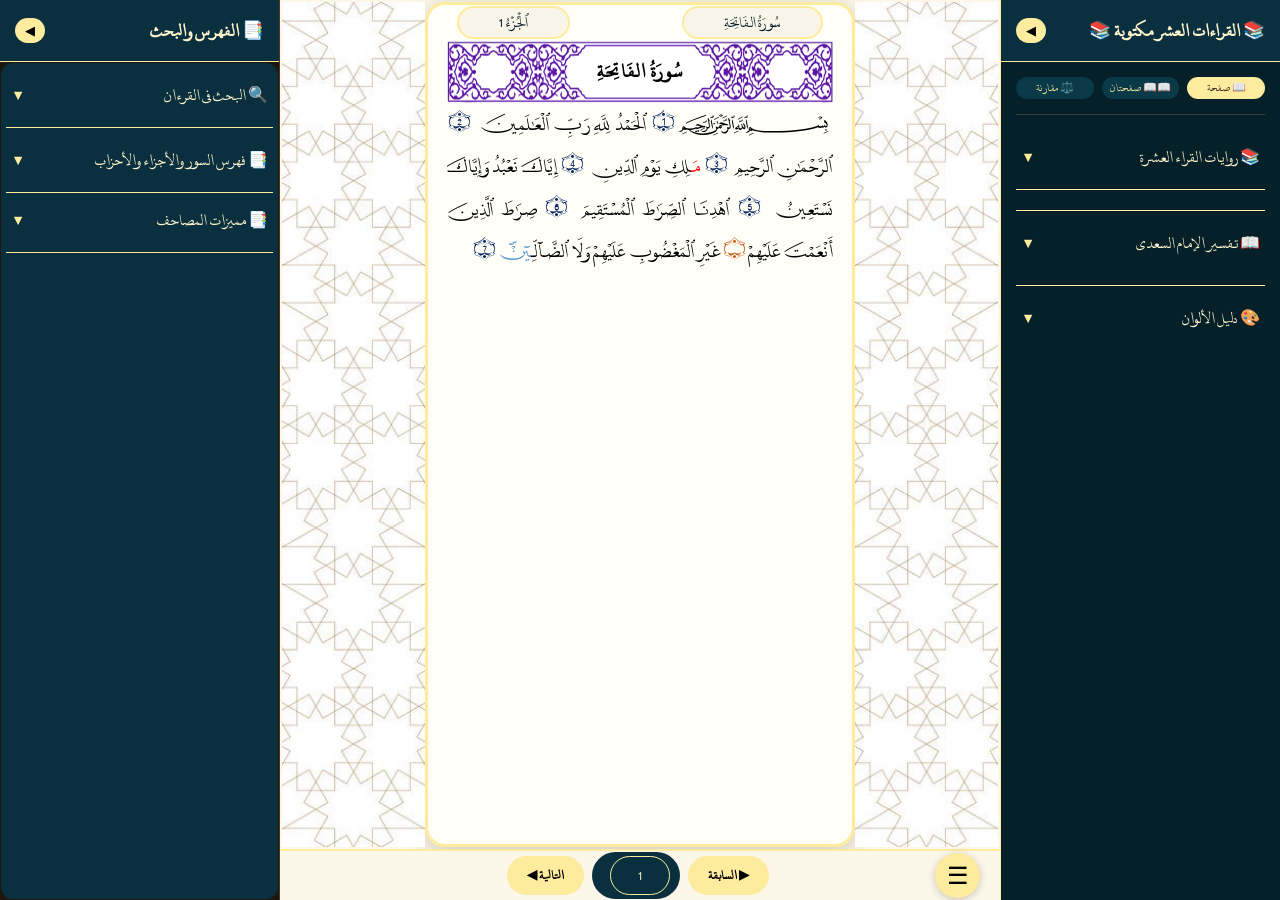
==== index.html @ 27648d73 "Add files via upload" ====
<!DOCTYPE html>
<html lang="ar" dir="rtl">
<head>
    <meta charset="UTF-8">
    <meta name="viewport" content="width=device-width, initial-scale=1.0">
    <title>مصاحف الأصول الملونة</title>
    <link rel="stylesheet" href="style.css">
</head>
<body>
    <div class="app">
        <!-- القائمة الجانبية اليسرى -->
        <aside class="sidebar" id="sidebar">
            <div class="sidebar-header">
                <h3>📚 القراءات العشر مكتوبة 📚</h3>
                <button id="toggleSidebarBtn" class="toggle-btn">◀</button>
            </div>
            <div class="sidebar-content">
                <div class="mode-buttons">
                    <button id="singleModeBtn" class="mode-btn active">📖 صفحة</button>
                    <button id="doubleModeBtn" class="mode-btn">📖📖 صفحتان</button>
                    <button id="compareModeBtn" class="mode-btn">⚖️ مقارنة</button>
                </div>
                <!-- قسم القراء القابل للطي -->
                <div class="readers-section">
                    <div class="readers-header">
                        <span>📚 روايات القراء العشرة</span>
                        <button class="readers-toggle-btn" title="طي/فتح">▲</button>
                    </div>
                    <div class="readers-body" id="readersBody">
                        <div id="readersTree" class="readers-tree"></div>
                    </div>
                </div>
                <!-- قسم التفسير -->
                <div class="tafsir-section">
                    <div class="tafsir-header">
                        <span>📖 تفسير الإمام السعدي</span>
                        <button class="tafsir-toggle-btn" title="طي/فتح">▲</button>
                    </div>
                    <div class="tafsir-body" id="tafsirBody">
                        <div class="tafsir-placeholder">📌 اضغط على أي ءاية لعرض تفسيرها</div>
                    </div>
                </div>
                <!-- قسم دليل الألوان -->
                <div class="color-legend-section">
                    <div class="color-legend-header">
                        <span>🎨 دليل الألوان</span>
                        <button class="color-legend-toggle-btn" title="طي/فتح">▲</button>
                    </div>
                    <div class="color-legend-body" id="colorLegendBody">
                        <div class="color-legend-grid" id="colorLegendGrid"></div>
                    </div>
                </div>
            </div>
        </aside>

        <!-- القسم الرئيسي (المصحف) -->
        <main class="main-area">
            <div class="top-bar">
                <div class="surah-name" id="surahNameDisplay">الفاتحة</div>
                <div class="juz-number" id="juzDisplay">الجزء 1</div>
            </div>
            <div class="view-area">
                <div id="singleView" class="view active">
                    <div class="page-container" id="singlePage"></div>
                </div>
                <div id="doubleView" class="view">
                    <div class="double-container">
                        <div class="page-box" id="rightPage"></div>
                        <div class="page-box" id="leftPage"></div>
                    </div>
                </div>
                <div id="compareView" class="view">
                    <div class="compare-container">
                        <div class="compare-box">
                            <div class="compare-title" id="compareTitle1">
                                <span>📖 الراوي الأول</span>
                                <button class="select-rawi-btn" data-side="1">اختر</button>
                            </div>
                            <div class="compare-page" id="comparePage1"></div>
                        </div>
                        <div class="compare-box">
                            <div class="compare-title" id="compareTitle2">
                                <span>📖 الراوي الأخير</span>
                                <button class="select-rawi-btn" data-side="2">اختر</button>
                            </div>
                            <div class="compare-page" id="comparePage2"></div>
                        </div>
                    </div>
                </div>
            </div>
            <!-- شريط التحكم السفلي -->
            <div class="control-bar">
                <div class="dropdown-container">
                    <button id="menuBtn" class="menu-btn" title="القائمة">☰</button>
                    <div id="dropdownMenu" class="dropdown-menu">
                        <button id="darkModeBtn" class="dropdown-item">🌙 الوضع الليلي</button>
                        <button id="fontPlusBtn" class="dropdown-item">🔍+ تكبير الخط</button>
                        <button id="fontMinusBtn" class="dropdown-item">🔍- تصغير الخط</button>
                        <button id="bookmarkBtn" class="dropdown-item">🔖 إشارة مرجعية</button>
                        <button id="searchBtn" class="dropdown-item">🔍 بحث</button>
                        <button id="savePositionBtn" class="dropdown-item">💾 حفظ آخر موضع</button>
                        <button id="resumeBtn" class="dropdown-item">▶️ استئناف القراءة</button>
                        <button id="shareBtn" class="dropdown-item">📤 مشاركة</button>
                        <a href="Reader/Reader.html" target="_blank" class="ctrl-icon">استماع🎧</a>
                        <a href="stats/stats.html" target="_blank" class="ctrl-icon">إحصاءات📊</a>
                    </div>
                </div>
                <div class="page-controls">
                    <button id="prevBtn" class="ctrl-btn">▶ السابقة</button>
                    <div class="page-input-wrapper">
                        <input type="text" id="pageInput" class="page-input" placeholder="صفحة" value="1">
                        <span class="page-separator"></span>
                        <span class="total-pages"></span>
                    </div>
                    <button id="nextBtn" class="ctrl-btn">التالية ◀</button>
                </div>
                <div class="empty-space"></div>
            </div>
        </main>

        <!-- القائمة الجانبية اليمنى (الفهرس والبحث) -->
        <div class="surah-sidebar" id="surahSidebar">
            <div class="surah-sidebar-header">
                <h3>📑 الفهرس والبحث</h3>
                <button id="toggleSurahSidebarBtn" class="toggle-btn">◀</button>
            </div>
            <div class="surah-sidebar-content">
                <div class="search-section">
                    <div class="search-header">
                        <span>🔍 البحث في القرءان</span>
                        <button class="search-toggle-btn" title="طي/فتح">▲</button>
                    </div>
                    <div class="search-body" id="searchBody">
                        <div class="search-box">
                            <input type="text" id="sidebarSearchInput" placeholder="🔍 ابحث في القرءان..." class="sidebar-search-input">
                            <div id="sidebarSearchResults" class="sidebar-search-results"></div>
                        </div>
                    </div>
                </div>
                <div class="index-section">
                    <div class="index-header">
                        <span>📑 فهرس السور والأجزاء والأحزاب</span>
                        <button class="index-toggle-btn" title="طي/فتح">▲</button>
                    </div>
                    <div class="index-body" id="indexBody">
                        <div class="index-filters">
                            <label><input type="checkbox" id="filterSura" checked> السور</label>
                            <label><input type="checkbox" id="filterJuza"> الأجزاء</label>
                            <label><input type="checkbox" id="filterHizb"> الأحزاب</label>
                        </div>
                        <div id="indexList" class="index-list"></div>
                    </div>
                </div>
                <!-- ===== قسم مميزات المصاحف (قابل للطي، بنفس تنسيق البحث) ===== -->
                <div class="features-section">
                    <div class="features-header">
                        <span>📑  مميزات المصاحف</span>
                        <button class="features-toggle-btn" title="طي/فتح">▲</button>
                    </div>
                    <div class="features-body" id="featuresBody">
                        <a href="features/features.html" class="features-link" target="_blank">
                            ✨ استكشف مميزات المصاحف ✨
                        </a>
                        <a href="tahrirat/tahrirat.html" class="features-link" target="_blank">
                            ✨ جمع القراءات العشر الصغرى ✨
                        </a>
                        <a href="Reader/Reader.html" class="features-link" target="_blank">
                            ✨ استمع للقراءات العشر  ✨
                        </a>
                        <a href="stats/stats.html" class="features-link" target="_blank">
                            ✨ إحصائيات الكلمات الملونة  ✨
                        </a>
                        <a href="https://massahifalossol-nouari.github.io/MassahifAlossolAlmolawana/" class="features-link" target="_blank">
                            ✨ تحميل مصاحف الأصول الملونة PDF ✨
                        </a>
                    </div>
                </div>                
            </div>
        </div>
    </div>

    <button id="showSurahSidebarBtn" class="show-surah-btn" title="عرض قائمة السور">📖</button>

    <div id="readerModal" class="modal">
        <div class="modal-container">
            <div class="modal-header">
                <h3>اختر الراوي</h3>
                <button class="modal-close">&times;</button>
            </div>
            <div class="modal-body" id="modalReadersList"></div>
        </div>
    </div>


    <!-- تصميم الهواتف -->
    <div class="mobile-app" style="display: none;">
        <header class="mobile-top-bar">
            <div class="surah-name" id="mobileSurahName">الفاتحة</div>
            <div class="juz-number" id="mobileJuzDisplay">الجزء 1</div>
        </header>
        <main class="mobile-quran-area">
            <div id="mobileSingleView" class="view active">
                <div class="page-container" id="mobileSinglePage"></div>
            </div>
        </main>
        <footer class="mobile-bottom-bar">
            <button id="openRightMenuBtn" class="menu-open-btn-bottom left-bottom" title="قائمة القراء">📚</button>
            <button id="mobilePrevBtn" class="nav-btn">▶</button>
            <div class="page-input-wrapper">
                <input type="text" id="mobilePageInput" class="page-input" value="1">
                <span class="page-separator"></span>
                <span class="total-pages"></span>
            </div>
            <button id="mobileNextBtn" class="nav-btn">◀</button>
            <button id="openLeftMenuBtn" class="menu-open-btn-bottom right-bottom" title="القائمة">≡</button>
        </footer>
    </div>
    

    <!-- قوائم الهواتف -->
    <div id="rightMenu" class="side-menu right-menu">
        <div class="menu-header">
            <h3>📚 القراءات العشر مكتوبة</h3>
            <button class="close-menu" id="closeRightMenu">&times;</button>
        </div>
        <div class="menu-content">
            <div class="readers-section-mobile">
                <div class="readers-header-mobile">
                    <span>📚 روايات القراء العشرة</span>
                    <button class="readers-toggle-btn-mobile">▲</button>
                </div>
                <div class="readers-body-mobile" id="mobileReadersBody">
                    <div id="mobileReadersTree" class="readers-tree"></div>
                </div>
            </div>
            <div class="color-legend-section-mobile">
                <div class="color-legend-header-mobile">
                    <span>🎨 دليل الألوان</span>
                    <button class="color-legend-toggle-btn-mobile">▲</button>
                </div>
                <div class="color-legend-body-mobile" id="colorLegendBodyMobile">
                    <div class="color-legend-grid-mobile" id="colorLegendGridMobile"></div>
                </div>
            </div>
            <div class="tafsir-section-mobile">
                <div class="tafsir-header-mobile">
                    <span>📖 تفسير السعدي</span>
                    <button class="tafsir-toggle-btn-mobile">▲</button>
                </div>
                <div class="tafsir-body-mobile" id="tafsirBodyMobile">
                    <div class="tafsir-placeholder">📌 اضغط على أي ءاية لعرض تفسيرها</div>
                </div>
            </div>
        </div>
    </div>

    <div id="leftMenu" class="side-menu left-menu">
        <div class="menu-header">
            <h3>📑 القائمة</h3>
            <button class="close-menu" id="closeLeftMenu">&times;</button>
        </div>
        <div class="menu-content">
            <div class="mode-buttons">
                <button id="mobileSingleModeBtn" class="mode-btn">📖 صفحة واحدة</button>
                <button id="mobileDoubleModeBtn" class="mode-btn">📖📖 صفحتان</button>
                <button id="mobileCompareModeBtn" class="mode-btn">⚖️ مقارنة</button>
            </div>
            <div class="settings-section-mobile">
                <div class="settings-header-mobile">
                    <span>⚙️ الإعدادات</span>
                    <button class="settings-toggle-btn-mobile">▲</button>
                </div>
                <div class="settings-body-mobile" id="mobileSettingsBody">
                    <div class="settings-list-mobile">
                        <button id="mobileDarkModeBtn" class="settings-item-mobile">🌙 الوضع الليلي</button>
                        <button id="mobileFontPlusBtn" class="settings-item-mobile">🔍+ تكبير الخط</button>
                        <button id="mobileFontMinusBtn" class="settings-item-mobile">🔍- تصغير الخط</button>
                        <button id="mobileBookmarkBtn" class="settings-item-mobile">🔖 إشارة مرجعية</button>
                        <button id="mobileSearchBtn" class="settings-item-mobile">🔍 بحث</button>
                        <button id="mobileSavePositionBtn" class="settings-item-mobile">💾 حفظ آخر موضع</button>
                        <button id="mobileResumeBtn" class="settings-item-mobile">▶️ استئناف القراءة</button>
                        <button id="mobileShareBtn" class="settings-item-mobile">📤 مشاركة</button>
                        <a href="Reader/Reader.html" target="_blank" class="settings-item-mobile">🎧 استماع</a>
                        <a href="stats/stats.html" target="_blank" class="settings-item-mobile">📊 إحصاءات</a>
                    </div>
                </div>
            </div>
            <div class="search-section-mobile">
                <div class="search-header-mobile">
                    <span>🔍 البحث في القرآن</span>
                    <button class="search-toggle-btn-mobile">▲</button>
                </div>
                <div class="search-body-mobile" id="mobileSearchBody">
                    <div class="mobile-search-box">
                        <input type="text" id="mobileSearchInput" placeholder="🔍 بحث في القرآن..." class="mobile-search-input">
                        <div id="mobileSearchResults" class="mobile-search-results"></div>
                    </div>
                </div>
            </div>
            <div class="index-section-mobile">
                <div class="index-header-mobile">
                    <span>📑 فهرس السور والأجزاء والأحزاب</span>
                    <button class="index-toggle-btn-mobile">▲</button>
                </div>
                <div class="index-body-mobile" id="mobileIndexBody">
                    <div class="mobile-index-filters">
                        <label><input type="checkbox" id="mobileFilterSura" checked> السور</label>
                        <label><input type="checkbox" id="mobileFilterJuza"> الأجزاء</label>
                        <label><input type="checkbox" id="mobileFilterHizb"> الأحزاب</label>
                    </div>
                    <div id="mobileIndexList" class="mobile-index-list"></div>
                </div>
            </div>
            <!-- ===== قسم مميزات المصاحف للهواتف ===== -->
            <div class="features-section-mobile">
                <div class="features-header-mobile">
                    <span>📑 مميزات المصاحف</span>
                    <button class="features-toggle-btn-mobile" title="طي/فتح">▲</button>
                </div>
                <div class="features-body-mobile" id="featuresBodyMobile">
                    <a href="features/features.html" class="features-link-mobile" target="_blank">
                        ✨ استكشف مميزات المصاحف ✨
                    </a>
                    <a href="tahrirat/tahrirat.html" target="_blank" class="features-link-mobile">
                        ✨ جمع القراءات العشر الصغرى ✨
                    </a>
                    <a href="Reader/Reader.html" class="features-link" target="_blank">
                            ✨ استمع للقراءات العشر  ✨
                    </a>
                    <a href="stats/stats.html" class="features-link" target="_blank">
                            ✨ إحصائيات الكلمات الملونة  ✨
                    </a>
                    <a href="https://massahifalossol-nouari.github.io/MassahifAlossolAlmolawana/" class="features-link" target="_blank">
                        ✨ تحميل مصاحف الأصول الملونة PDF ✨
                    </a>
                </div>
            </div>
        </div>
    </div>

    <button id="openRightMenuBtn" class="menu-open-btn right-open">📚</button>
    <button id="openLeftMenuBtn" class="menu-open-btn left-open">≡</button>
    <!-- ===== شريط القراءات البديلة (أسفل الصفحة) ===== -->
    <!-- ===== شريط القراءات البديلة (ينزلق إلى اليمين) ===== -->
    <div id="altBottomBar" style="display: none; position: fixed; bottom: 70px; right: 0; background: rgba(0, 2, 3, 0.95); border-top: 2px solid #FDEB9E; border-right: 2px solid #FDEB9E; padding: 8px 15px; z-index: 9998; direction: rtl; backdrop-filter: blur(10px); transition: all 0.9s ease; box-shadow: 0 -4px 20px rgba(0,0,0,0.3); border-radius: 12px 0 0 12px; max-width: 300px; min-width: 180px;">
        <div style="display: flex; justify-content: space-between; align-items: center; margin-bottom: 6px;">
            <div style="color: #ffffff; font-size: 0.9rem; display: flex; align-items: center; gap: 8px;">
                <span>📝 أوجه الرواية </span>
                <span id="altCount" style="background: rgba(253, 235, 158, 0.2); padding: 0 8px; border-radius: 10px; font-size: 1rem;">0</span>
            </div>
            <div style="display: flex; gap: 5px; align-items: center;">
                <button id="altToggleBtn" onclick="toggleAltBar()" style="background: rgb(0, 0, 0); border: 1px solid #FDEB9E; color: #FDEB9E; padding: 1px 10px; border-radius: 10px; cursor: pointer; font-size: 0.5rem; font-family: 'NouariAbdelkabir',inherit;">◀</button>
                <button onclick="closeAltBar()" style="background: none; border: none; color: #FDEB9E; font-size: 1rem; cursor: pointer; padding: 0 3px;">✕</button>
            </div>
        </div>
        <div id="altBottomList" style="display: flex; flex-wrap: wrap; gap: 4px; max-height: 100px; overflow-y: auto; padding: 2px 0;"></div>
    </div>
    <script src="script.js"></script>
</body>
</html>
---- style.css ----
/* ========================================
   المتغيرات العامة - يمكنك تغيير الألوان من هنا
   ======================================== */
:root {
    /* ========== الألوان الرئيسية (المستوحاة من اقتراحك) ========== */
    
    /* الألوان الذهبية / الصفراء الخفيفة */
    --primary-gold: #FDEB9E;           /* أصفر فاتح ناعم (لونك) */
    --primary-gold-light: #FFF5CC;      /* أصفر أفتح للإضاءات */
    --primary-gold-dark: #E6D17B;       /* أصفر غامق للتباين */
    
    /* الأزرق المخضر المائي */
    --teal-soft: #7AE2CF;              /* أزرق مخضر فاتح (لونك) */
    --teal-medium: #4BC0A8;            /* أزرق مخضر متوسط */
    --teal-dark: #077A7D;              /* أزرق مخضر غامق (لونك) */
    
    /* الأزرق الداكن العميق */
    --blue-deep: #06202B;              /* أزرق داكن عميق (لونك) */
    --blue-deep-light: #0A3040;        /* أزرق داكن أفتح قليلاً */
    
    /* ألوان القوائم الجانبية */
    --bg-sidebar: rgba(6, 32, 43, 0.95);      /* أزرق داكن شفاف */
    --bg-sidebar-light: #0A3040;              /* أزرق داكن فاتح */
    --bg-card-dark: #0A3A48;                  /* كارد أزرق غامق */
    --bg-card-light: #0F4A5A;                 /* كارد أزرق فاتح */
    
    /* ألوان النصوص */
    --text-light: #FDEB9E;             /* أصفر فاتح للنصوص */
    --text-white: #FFFFFF;
    --text-black: #06202B;              /* أزرق داكن للنصوص */
    
    /* خلفية صفحة المصحف */
    --quran-page-bg: #FFFEF7;           /* أبيض دافئ جداً */
    
    /* لون رقم الآية */
    --ayah-number-color: #002060;       /* أزرق مخضر غامق */
    
    /* ========== ألوان الوضع الليلي ========== */
    --dark-bg-main: #021218;            /* أزرق داكن جداً */
    --dark-bg-sidebar: rgba(2, 18, 24, 0.98);
    --dark-accent: #7AE2CF;             /* أزرق مخضر فاتح (لونك) */
    --dark-accent-light: #A0ECE0;
    --dark-card-bg: #06202B;
    --dark-text: #FDEB9E;               /* أصفر فاتح في الليل */
    
    /* ========== ألوان إضافية ========== */
    --body-bg: #E8F5E9;
    --border-light: #7AE2CF;
    --border-dark: #077A7D;
    --shadow-light: rgba(0, 0, 0, 0.1);
    --shadow-dark: rgba(0, 0, 0, 0.3);
}
/* تعريف الخط */
@font-face {
    font-family: 'NouariAbdelkabir';
    src: url('font/nouariabdelkabir.woff2') format('woff2'),
         url('font/nouariabdelkabir.ttf') format('truetype');
    font-weight: normal;
    font-style: normal;
    font-display: swap;
}
head {
    font-family: 'NouariAbdelkabir';
    src: url('font/nouariabdelkabir.woff2') format('woff2'),
         url('font/nouariabdelkabir.ttf') format('truetype');
    font-weight: normal;
    font-style: normal;
    font-display: swap;
}
/* إعدادات متقدمة للخط */
.quran-text {
    font-family: 'NouariAbdelkabir', 'Amiri', 'Traditional Arabic', serif;
    font-feature-settings: "calt" on, "rlig" on, "liga" on, "mark" on, "mkmk" on;
    -webkit-font-smoothing: antialiased;
    -moz-osx-font-smoothing: grayscale;
}

* {
    margin: 0;
    padding: 0;
    box-sizing: border-box;
}

body {
    font-family: 'NouariAbdelkabir', 'Amiri', 'Traditional Arabic', serif;
    background: #0d2818;
    height: 100vh;
    overflow: hidden;
}

.app {
    display: flex;
    height: 100vh;
    width: 100%;
}

/* ========== القائمة الجانبية اليسرى ========== */
.sidebar {
    width: 280px;
    background: var(--bg-sidebar);
    display: flex;
    flex-direction: column;
    border-left: 1px solid var(--primary-gold);
    transition: width 0.3s;
    z-index: 100;
}

.sidebar.collapsed { width: 50px; }
.sidebar.collapsed .sidebar-content { display: none; }

.sidebar-header {
    display: flex;
    justify-content: space-between;
    align-items: center;
    padding: 15px;
    border-bottom: 1px solid var(--primary-gold);
    background: var(--bg-sidebar-light);
}

.sidebar-header h3 { color: var(--primary-gold-light); font-size: 1.1rem; }

.toggle-btn {
    background: var(--primary-gold);
    border: none;
    padding: 5px 10px;
    border-radius: 20px;
    cursor: pointer;
}

.sidebar-content {
    flex: 1;
    overflow-y: auto;
    padding: 15px;
}

/* أزرار الوضع */
.mode-buttons {
    display: flex;
    gap: 8px;
    margin-bottom: 20px;
    padding-bottom: 5px;
    border-bottom: 1px solid var(--primary-gold);
}

.mode-btn {
    flex: 1;
    background: var(--bg-card-dark);
    border: none;
    padding: 2px 2px;
    border-radius: 30px;
    color: var(--text-light);
    cursor: pointer;
    font-family: inherit;
    font-size: 0.75rem;
}

.mode-btn.active {
    background: var(--primary-gold);
    color: #2e2215;
}

/* شجرة القراء */
.readers-tree {
    display: flex;
    flex-direction: column;
    gap: 3px;
}

.reader-node {
    background: var(--bg-card-light);
    border-radius: 12px;
    overflow: hidden;
}

.reader-header {
    display: flex;
    justify-content: space-between;
    padding: 12px;
    background: var(--bg-card-dark);
    cursor: pointer;
    color: var(--primary-gold-light);
}

.reader-toggle { transition: transform 0.2s; }
.reader-node.open .reader-toggle { transform: rotate(90deg); }

.rawis-list {
    display: none;
    padding: 8px;
    gap: 5px;
    flex-direction: column;
}

.reader-node.open .rawis-list { display: flex; }

.rawi-item {
    padding: 8px 12px;
    background: var(--bg-card-dark);
    border-radius: 8px;
    cursor: pointer;
    color: var(--text-light);
    font-size: 0.85rem;
}

.rawi-item:hover { background: #5a402a; }
.rawi-item.active { background: var(--primary-gold); color: #2e2215; }

/* ========== المنطقة الرئيسية ========== */
.main-area {
    flex: 1;
    display: flex;
    flex-direction: column;
    background: #fcf7e8;
    overflow: hidden;
}

.top-bar {
    background:var(--bg-dark-brown);
    padding: 1px 20px;
    display: flex;
    justify-content: space-between;
    align-items: center;
    border-bottom: 2px solid var(--primary-gold);
}

/* ========== تنسيق الشريط العلوي ========== */

/* تنسيق اسم السورة */
#surahNameDisplay {
    background: #fdfdfd;
    font-size: 1.2rem;
    padding: 1px 40px;
    border-radius: 30px;
    color: #000;
    font-family: 'NouariAbdelkabir', 'Amiri', serif;
    display: inline-block;
}

/* تنسيق رقم الجزء */
#juzDisplay {
    background: #fdfdfd;
    font-size: 1.2rem;
    padding: 1px 40px;
    border-radius: 30px;
    color: #000;
    font-family: 'NouariAbdelkabir', 'Amiri', serif;
}

/* ========== الشريط العلوي للهواتف (مستقل) ========== */
#mobileSurahName {
    /* الإطار الدائري */
    border: 1px solid var(--primary-gold) !important;
    border-radius: 30px !important;  /* دائري */
    background: #fdfdfd;
    font-size: 0.9rem;
    padding: 4px 20px;
    border-radius: 25px;
    color: #000;
}

#mobileJuzDisplay {
    /* الإطار الدائري */
    border: 1px solid var(--primary-gold) !important;
    border-radius: 30px !important;  /* دائري */
    background: #fdfdfd;
    font-size: 0.9rem;
    padding: 4px 20px;
    border-radius: 25px;
    color: #000;
}

/* ========== الوضع الليلي ========== */
body.dark-mode #surahNameDisplay,
body.dark-mode #juzDisplay,
body.dark-mode #mobileSurahName,
body.dark-mode #mobileJuzDisplay {
    background: var(--dark-bg-main);
    color: var(--dark-accent);
    border: 1px solid var(--dark-accent);
}


.view-area {
    flex: 1;
    overflow: auto;
    padding: 2px;
}

.view { display: none; height: 100%; }
.view.active { display: block; }

.page-container {
    height: 100%;
    overflow: auto;
    padding: 0.3cm;
    background: #fffcf0;
    border-radius: 15px;
}

.double-container {
    display: flex;
    gap: 5px;
    height: 100%;
}

.page-box {
    flex: 1;
    overflow: auto;
    padding: 0.3cm;
    background: #fffcf0;
    border-radius: 15px;
}

.compare-container {
    display: flex;
    gap: 20px;
    height: 100%;
}

.compare-box {
    flex: 1;
    display: flex;
    flex-direction: column;
    background: #fffcf0;
    border-radius: 15px;
    overflow: hidden;
}

.compare-title {
    display: flex;
    justify-content: space-between;
    background:var(--bg-dark-brown);
    padding: 10px 15px;
    color: #a50202;
}

.select-rawi-btn {
    background: var(--primary-gold);
    border: none;
    padding: 3px 12px;
    border-radius: 20px;
    cursor: pointer;
}

.compare-page {
    flex: 1;
    overflow: auto;
    padding: 0.3cm;
}

/* ========== نص القرآن ========== */
.quran-text {
    font-family: 'NouariAbdelkabir', 'Amiri', serif;
    font-size: var(--quran-font-size, 1.2rem);
    line-height: 2.2;
    text-align: justify;

}

.ayah-wrapper, .ayah-text { display: inline; }

.ayah-number {
    display: inline;
    font-size: inherit;
    color: var(--ayah-number-color);
    background: none;
    margin: 0 0.1rem;
    padding: 0;
}

.bismillah-line {
    text-align: center;
    font-size: calc(var(--quran-font-size, 1.2rem) * 1.1);
    color: #000;
    font-weight: bold;
    line-height: 2.0;
}

.surah-marker, .bismillah { display: none; }

/* ========== شريط التحكم السفلي ========== */
.control-bar {
    background: var(--bg-dark-brown);
    padding: 10px 20px;
    display: flex;
    justify-content: space-between;
    align-items: center;
    border-top: 1px solid var(--primary-gold);
    flex-wrap: wrap;
    gap: 10px;
}

.control-buttons-left { display: flex; gap: 8px; flex-wrap: wrap; }

.ctrl-icon {
    background: var(--bg-card-dark);
    border: none;
    padding: 12px 20px;
    text-align: right;
    cursor: pointer;
    font-family: 'NouariAbdelkabir', 'Amiri', serif;
    font-size: 0.9rem;
    color: var(--text-light);
    transition: all 0.2s;
    border-bottom: 1px solid #c9a86b40;
    display: flex;
    align-items: center;
    gap: 10px;
}

.ctrl-icon:hover {
    background: var(--primary-gold);
    color: #2e2215;
}

.page-controls { display: flex; gap: 1px; align-items: center; }



.page-info { color: var(--primary-gold-light); font-weight: bold; }

/* ========== القائمة الجانبية اليمنى (السور) ========== */
.surah-sidebar {
    width: 280px;
    background: rgba(30, 22, 15, 0.95);
    display: flex;
    flex-direction: column;
    border-right: 1px solid #c9a86b40;
    transition: width 0.3s;
    z-index: 100;
}

.surah-sidebar.collapsed { width: 50px; }
.surah-sidebar.collapsed .surah-sidebar-content { display: none; }

.surah-sidebar-header {
    display: flex;
    justify-content: space-between;
    align-items: center;
    padding: 15px;
    border-bottom: 1px solid var(--primary-gold);
    background: var(--bg-sidebar-light);
}

.surah-sidebar-header h3 { color: var(--primary-gold-light); font-size: 1.1rem; }

.surah-sidebar-content {
    flex: 1;
    overflow-y: auto;
    padding: 5px;
    background: var(--bg-sidebar-light);  /* أضف هذا السطر */
    border-radius: 12px;                /* زوايا دائرية اختيارية */
    margin: 1px;  
}

.surah-list { display: flex; flex-direction: column; gap: 4px; }

.surah-item {
    display: flex;
    align-items: center;
    justify-content: space-between;
    padding: 10px 12px;
    background: var(--primary-gold);
    border-radius: 10px;
    cursor: pointer;
    color: var(--text-black);
}

.surah-item:hover { background: #fff; transform: translateX(-4px); }
.surah-item.active { background: #fff; color: #000; }

.surah-number, .surah-name { font-size: 30px; }
.surah-ayahs { font-size: 30px; color: var(--text-black); }

/* ========== زر إظهار قائمة السور ========== */
.show-surah-btn {
    position: fixed;
    left: 20px;
    top: 50%;
    transform: translateY(-50%);
    background: var(--primary-gold);
    border: none;
    width: 45px;
    height: 45px;
    border-radius: 10%;
    cursor: pointer;
    font-size: 1.3rem;
    z-index: 1000;
    box-shadow: 0 4px 15px rgba(0,0,0,0.3);
    display: none;
}

/* نتحكم بالزر عن طريق JavaScript بدلاً من CSS */
.show-surah-btn.visible {
    display: block;
}

/* ========== مودال ========== */
.modal {
    display: none;
    position: fixed;
    top: 0;
    left: 0;
    width: 100%;
    height: 100%;
    background: rgba(0,0,0,0.7);
    z-index: 1000;
    justify-content: center;
    align-items: center;
}

.modal-container {
    background: var(--bg-dark-brown);
    border-radius: 20px;
    width: 90%;
    max-width: 350px;
    overflow: hidden;
}

.modal-header {
    display: flex;
    justify-content: space-between;
    padding: 15px;
    background: var(--bg-sidebar-light);
    color: var(--primary-gold-light);
    border-bottom: 1px solid var(--primary-gold);
}

.modal-close {
    background: none;
    border: none;
    color: var(--primary-gold-light);
    font-size: 1.5rem;
    cursor: pointer;
}

.modal-body {
    max-height: 400px;
    overflow-y: auto;
    padding: 10px;
}

.modal-reader-item {
    padding: 12px;
    background: var(--bg-card-dark);
    margin: 5px 0;
    border-radius: 10px;
    cursor: pointer;
    color: var(--text-light);
}

.modal-reader-item:hover { background: #5a402a; }

/* ========== وضع الليل ========== */
body.dark-mode {
    background: #0a0a0a;
}

body.dark-mode .main-area,
body.dark-mode .page-container,
body.dark-mode .page-box,
body.dark-mode .compare-box {
    background: var(--dark-bg-main);
    color: var(--dark-text);
}

body.dark-mode .ayah-number,
body.dark-mode .bismillah-line {
    color: var(--dark-accent);
}

body.dark-mode .control-bar { background: var(--dark-bg-main); border-top-color: var(--dark-accent); }
body.dark-mode .ctrl-icon { background: var(--dark-card-bg); color: var(--dark-accent); }
body.dark-mode .surah-sidebar,
body.dark-mode .sidebar { background: var(--dark-bg-sidebar); }
body.dark-mode .surah-item { background: var(--dark-bg-main); }
body.dark-mode .surah-item:hover { background: var(--dark-accent); color: var(--dark-bg-main); }
body.dark-mode .show-surah-btn { background: var(--dark-accent); color: var(--dark-bg-main); }

/* ========== سكورول ========== */
::-webkit-scrollbar { width: 6px; height: 6px; }
::-webkit-scrollbar-track { background: #e0d5b5; }
::-webkit-scrollbar-thumb { background: var(--primary-gold); border-radius: 10px; }

/* ========== استجابة ========== */
@media (max-width: 800px) {
    .sidebar, .surah-sidebar { width: 240px; }
    .quran-text { font-size: 1.1rem; line-height: 1.8; }
    .page-container, .page-box, .compare-page { padding: 0.5cm; }
}

/* ========== صندوق إدخال الصفحة ========== */
.page-controls {
    display: flex;
    gap: 1px;
    align-items: center;
}

.page-input-wrapper {
    display: flex;
    align-items: center;
    gap: 5px;
    background: var(--bg-sidebar-light);
    padding: 4px 12px;
    border-radius: 30px;
}

.page-input {
    width: 55px;
    padding: 5px 8px;
    border: 1px solid var(--primary-gold);
    border-radius: 20px;
    background: var(--bg-dark-brown);
    color: var(--primary-gold-light);
    font-family: 'NouariAbdelkabir', 'Amiri', serif;
    font-size: 0.rem;
    text-align: center;
    direction: ltr;
}

.page-input:focus {
    outline: none;
    border-color: var(--primary-gold-light);
    background: var(--bg-card-dark);
}

.page-separator {
    color: var(--primary-gold);
    font-size: 1rem;
    font-weight: bold;
}

.total-pages {
    color: var(--primary-gold-dark);
    font-size: 0.9rem;
}

/* الوضع الليلي */
.dark-mode .page-input-wrapper {
    background: var(--dark-card-bg);
}

.dark-mode .page-input {
    background: var(--dark-bg-main);
    border-color: var(--dark-accent);
    color: var(--dark-accent);
}

.dark-mode .page-separator {
    color: var(--dark-accent);
}

.dark-mode .total-pages {
    color: var(--dark-accent);
}

/* استجابة للشاشات الصغيرة */
@media (max-width: 600px) {
    .page-input {
        width: 45px;
        font-size: 0.8rem;
    }
    
    .page-separator, .total-pages {
        font-size: 0.8rem;
    }
}

/* ========== شريط التحكم السفلي ========== */
.control-bar {
    background: var(--bg-dark-brown);
    padding: 10px 20px;
    display: flex;
    justify-content: space-between;
    align-items: center;
    border-top: 1px solid var(--primary-gold);
    gap: 15px;
    position: relative;
}

/* ========== زر القائمة المنسدلة ========== */
.dropdown-container {
    position: relative;
    min-width: 50px;
}

.menu-btn {
    background: var(--primary-gold);
    border: none;
    width: 45px;
    height: 45px;
    border-radius: 50%;
    cursor: pointer;
    font-size: 1.5rem;
    transition: all 0.2s;
    box-shadow: 0 2px 8px rgba(0,0,0,0.2);
}

.menu-btn:hover {
    background: var(--primary-gold-light);
    transform: scale(1.05);
}

/* القائمة المنسدلة */
.dropdown-menu {
    position: absolute;
    bottom: 55px;
    right: 0;
    background: var(--bg-dark-brown);
    border-radius: 15px;
    min-width: 180px;
    display: none;
    flex-direction: column;
    z-index: 200;
    box-shadow: 0 5px 20px rgba(0,0,0,0.3);
    border: 1px solid var(--primary-gold);
    overflow: hidden;
}

.dropdown-menu.show {
    display: flex;
}

.dropdown-item {
    background: var(--bg-card-dark);
    border: none;
    padding: 12px 20px;
    text-align: right;
    cursor: pointer;
    font-family: 'NouariAbdelkabir', 'Amiri', serif;
    font-size: 0.9rem;
    color: var(--text-light);
    transition: all 0.2s;
    border-bottom: 1px solid #c9a86b40;
    display: flex;
    align-items: center;
    gap: 10px;
}

.dropdown-item:last-child {
    border-bottom: none;
}

.dropdown-item:hover {
    background: var(--primary-gold);
    color: #2e2215;
}

/* ========== أزرار التنقل (في الوسط) ========== */


/* ========== شريط التحكم السفلي ========== */
.control-bar {
    background: var(--bg-dark-brown);
    padding: 1px 20px;  /* نفس padding العلوي */
    display: flex;
    justify-content: space-between;
    align-items: center;
    border-top: 2px solid var(--primary-gold);  /* عوض border-bottom */
    gap: 15px;
    position: relative;
}

/* أزرار التنقل (في الوسط) */
.page-controls {
    display: flex;
    gap: 8px;
    align-items: center;
    justify-content: center;
    flex: 0;
}

/* صندوق إدخال الصفحة */
.page-input-wrapper {
    display: flex;
    align-items: center;
    gap: 4px;
    background: var(--bg-sidebar-light);
    padding: 2px 10px;
    border-radius: 30px;
}

.page-input {
    width: 50px;
    padding: 4px 6px;
    border: 1px solid var(--primary-gold);
    border-radius: 20px;
    background: var(--bg-dark-brown);
    color: var(--primary-gold-light);
    font-family: inherit;
    font-size: 0.8rem;
    text-align: center;
}

.ctrl-btn {
    background: var(--primary-gold);
    border: none;
    padding: 1px 14px;
    border-radius: 25px;
    cursor: pointer;
    font-family: inherit;
    font-weight: bold;
    font-size: 0.8rem;
    transition: all 0.2s;
}

/* عنصر فارغ للتوازن (للحفاظ على التناظر) */
.empty-space {
    width: 45px;
    visibility: hidden;
}


.page-controls {
    display: flex;
    gap: 8px;
    align-items: center;
    justify-content: center;
    flex: 1;
}

.page-input-wrapper {
    display: flex;
    align-items: center;
    gap: 5px;
    background: var(--bg-sidebar-light);
    padding: 4px 12px;
    border-radius: 30px;
}

.page-input {
    width: 60px;
    padding: 6px 8px;
    border: 1px solid var(--primary-gold);
    border-radius: 20px;
    background: var(--bg-dark-brown);
    color: var(--primary-gold-light);
    font-family: 'NouariAbdelkabir', 'Amiri', serif;
    font-size: 0.9rem;
    text-align: center;
    direction: ltr;
}

.page-input:focus {
    outline: none;
    border-color: var(--primary-gold-light);
    background: var(--bg-card-dark);
}

.page-separator {
    color: var(--primary-gold);
    font-size: 1rem;
    font-weight: bold;
}

.total-pages {
    color: var(--primary-gold-dark);
    font-size: 0.9rem;
}

.ctrl-btn {
    background: var(--primary-gold);
    border: none;
    padding: 8px 20px;
    border-radius: 30px;
    cursor: pointer;
    font-family: inherit;
    font-weight: bold;
    transition: all 0.2s;
}

.ctrl-btn:hover {
    background: var(--primary-gold-light);
    transform: scale(1.02);
}

/* عنصر فارغ للتوازن */
.empty-space {
    width: 45px;
    visibility: hidden;
}

/* ========== الوضع الليلي ========== */
.dark-mode .control-bar {
    background: var(--dark-bg-main);
    border-top-color: var(--dark-accent);
}

.dark-mode .menu-btn {
    background: var(--dark-accent);
    color: var(--dark-bg-main);
}

.dark-mode .menu-btn:hover {
    background: var(--dark-accent);
}

.dark-mode .dropdown-menu {
    background: var(--dark-bg-main);
    border-color: var(--dark-accent);
}

.dark-mode .dropdown-item {
    background: var(--dark-card-bg);
    color: var(--dark-accent);
    border-bottom-color: var(--dark-accent);
}

.dark-mode .dropdown-item:hover {
    background: var(--dark-accent);
    color: var(--dark-bg-main);
}

.dark-mode .page-input-wrapper {
    background: var(--dark-card-bg);
}

.dark-mode .page-input {
    background: var(--dark-bg-main);
    border-color: var(--dark-accent);
    color: var(--dark-accent);
}

.dark-mode .page-separator,
.dark-mode .total-pages {
    color: var(--dark-accent);
}

.dark-mode .ctrl-btn {
    background: var(--dark-accent);
    color: var(--dark-bg-main);
}

.dark-mode .ctrl-btn:hover {
    background: var(--dark-accent);
}

/* ========== استجابة للشاشات الصغيرة ========== */
@media (max-width: 700px) {
    .control-bar {
        flex-wrap: wrap;
        justify-content: center;
        gap: 10px;
    }
    
    .page-controls {
        order: 1;
    }
    
    .dropdown-container {
        order: 0;
    }
    
    .empty-space {
        display: none;
    }
    
    .ctrl-btn {
        padding: 6px 12px;
        font-size: 0.8rem;
    }
    
    .page-input {
        width: 50px;
        font-size: 0.8rem;
    }
}
/* ========== تصميم الهواتف ========== */
@media (max-width: 768px) {
    /* إخفاء تصميم الحاسوب */
    .app {
        display: none !important;
    }
    
    /* إظهار تصميم الهواتف */
    .mobile-app {
        display: flex !important;
        flex-direction: column;
        height: 100vh;
        width: 100%;
        background: #fcf7e8;
        position: fixed;
        top: 0;
        left: 0;
        right: 0;
        bottom: 0;
        z-index: 10;
    }
    
    /* الشريط العلوي */
    .mobile-top-bar {
        background: var(--bg-dark-brown);
        padding: 2px 15px;
        display: flex;
        justify-content: space-between;
        align-items: center;
        border-bottom: 2px solid var(--primary-gold);
    }
    
    .mobile-top-bar .surah-name {
        color: #5a402a;
        font-size: 1rem;
        font-weight: bold;
    }
    
    .mobile-top-bar .juz-number {
        color: #5a402a;
        font-size: 1rem;
        font-weight: bold;
    }
    
    /* منطقة المصحف */
    .mobile-quran-area {
        flex: 1;
        overflow: auto;
        padding: 2px;
        padding-bottom: 50px;
    }
    
       /* ===== الشريط السفلي للهواتف (النسخة الوحيدة) ===== */
    .mobile-bottom-bar {
        background: var(--bg-dark-brown);
        padding: 3px 8px;
        display: flex;
        justify-content: space-between;
        align-items: center;
        gap: 8px;
        border-top: 1px solid var(--primary-gold);
        position: fixed;
        bottom: 0;
        left: 0;
        right: 0;
        z-index: 100;
    }
    
    .mobile-bottom-bar .nav-btn {
        background: var(--primary-gold);
        border: none;
        width: 40px;
        height: 40px;
        border-radius: 50%;
        cursor: pointer;
        font-size: 1rem;
        font-weight: bold;
    }
    
    .mobile-bottom-bar .page-input-wrapper {
        display: flex;
        align-items: center;
        gap: 4px;
        background: var(--bg-sidebar-light);
        padding: 3px 8px;
        border-radius: 30px;
    }
}
    
    .nav-btn {
        background: var(--primary-gold);
        border: none;
        width: 40px;
        height: 40px;
        border-radius: 50%;
        cursor: pointer;
        font-size: 1rem;
        font-weight: bold;
    }
    
    .nav-btn:active {
        transform: scale(0.95);
    }
    
    /* القوائم الجانبية */
    .side-menu {
        position: fixed;
        top: 0;
        width: 280px;
        height: 100%;
        background: var(--bg-sidebar);
        backdrop-filter: blur(10px);
        z-index: 1000;
        display: flex;
        flex-direction: column;
        transition: transform 0.3s ease;
    }
    
    .right-menu {
        right: 0;
        transform: translateX(100%);
    }
    
    .right-menu.open {
        transform: translateX(0);
    }
    
    .left-menu {
        left: 0;
        transform: translateX(-100%);
    }
    
    .left-menu.open {
        transform: translateX(0);
    }
    
    .menu-header {
        display: flex;
        justify-content: space-between;
        align-items: center;
        padding: 15px;
        border-bottom: 1px solid var(--primary-gold);
        background: var(--bg-sidebar-light);
    }
    
    .menu-header h3 {
        color: var(--primary-gold-light);
        font-size: 1.3rem;
    }
    
    .close-menu {
        background: none;
        border: none;
        color: var(--primary-gold);
        font-size: 1.5rem;
        cursor: pointer;
    }
    
    .menu-content {
        flex: 1;
        overflow-y: auto;
        padding: 15px;
    }
    
    /* أزرار فتح القوائم */
    .menu-open-btn {
        position: fixed;
        top: 12px;
        width: 40px;
        height: 40px;
        border-radius: 50%;
        background: var(--primary-gold);
        border: none;
        cursor: pointer;
        font-size: 1.2rem;
        z-index: 100;
        box-shadow: 0 2px 8px rgba(0,0,0,0.2);
    }
    
    .right-open {
        right: 10px;
    }
    
    .left-open {
        left: 10px;
    }
    
    /* عناصر القائمة */
    .mode-buttons {
        display: flex;
        gap: 8px;
        margin-bottom: 20px;
        padding-bottom: 15px;
        border-bottom: 1px solid #c9a86b40;
    }
    
    .mode-btn {
        flex: 1;
        background: var(--bg-card-dark);
        border: none;
        padding: 1px 1px;
        border-radius: 30px;
        color: var(--text-light);
        cursor: pointer;
        font-size: 0.7rem;
    }
    
    .mode-btn.active {
        background: var(--primary-gold);
        color: #2e2215;
    }
    
    .settings-section {
        display: flex;
        flex-direction: column;
        gap: 8px;
        margin-bottom: 20px;
        padding-bottom: 15px;
        border-bottom: 1px solid #c9a86b40;
    }
    
    .menu-item {
        background: var(--bg-card-dark);
        border: none;
        padding: 12px;
        border-radius: 12px;
        text-align: right;
        cursor: pointer;
        font-size: 0.85rem;
        color: var(--text-light);
    }
    
    .menu-item:active {
        background: #5a402a;
    }
    
    /* قائمة السور */
    .surah-section h4 {
        color: var(--primary-gold-light);
        font-size: 0.85rem;
        margin-bottom: 10px;
    }
    
    .surah-list-mobile {
        display: flex;
        flex-direction: column;
        gap: 4px;
        max-height: 350px;
        overflow-y: auto;
    }
    
    /* نص المصحف */
    .quran-text {
        font-size: var(--quran-font-size, 1.2rem);
        line-height: 2.2;
    }
    
    /* وضع الليلي للهواتف */
    body.dark-mode .mobile-app {
        background: var(--dark-bg-main);
    }
    
    body.dark-mode .mobile-top-bar,
    body.dark-mode .mobile-bottom-bar {
        background: var(--dark-bg-main);
        border-color: var(--dark-accent);
    }
    
    body.dark-mode .quran-text {
        color: var(--dark-text);
    }
    
    body.dark-mode .ayah-number,
    body.dark-mode .bismillah-line {
        color: var(--dark-accent);
    }
    
    body.dark-mode .side-menu {
        background: var(--dark-bg-sidebar)
    }
    
    body.dark-mode .menu-item {
        background: var(--dark-bg-main);
    }
    
    body.dark-mode .menu-open-btn {
        background: var(--dark-accent);
        color: var(--dark-bg-main);
    }



/* حاوية إدخال رقم الصفحة */
.page-input-wrapper {
    display: flex;
    align-items: center;
    gap: 4px;
    background: var(--bg-sidebar-light);
    padding: 4px 10px;
    border-radius: 30px;
}

/* أزرار القوائم في الشريط السفلي */
.menu-open-btn-bottom {
    width: 44px;
    height: 44px;
    border-radius: 50%;
    background: var(--primary-gold);
    border: none;
    cursor: pointer;
    font-size: 1.2rem;
    transition: all 0.2s;
    box-shadow: 0 2px 8px rgba(0,0,0,0.2);
}

.menu-open-btn-bottom:active {
    transform: scale(0.95);
}

.left-bottom {
    order: 0;
}

.right-bottom {
    order: 2;
}

/* الوضع الليلي */
body.dark-mode .menu-open-btn-bottom {
    background: var(--dark-accent);
    color: var(--dark-bg-main);
}

body.dark-mode .mobile-bottom-bar {
    background: var(--dark-bg-main);
    border-color: var(--dark-accent);
}

/* إخفاء الأزرار القديمة في الأعلى */
.menu-open-btn {
    display: none !important;
}
/* ========== إطار اسم السورة باستخدام الصورة ========== */
.surah-marker {
    display: block !important;
    text-align: center;
    padding: 10px 10px;
    background: url('image/itar.png') center center no-repeat;
    background-size: 100% 100%;
    min-height: 40px;
    position: relative;
    transition: background-image 0.3s ease;
}

/* اسم السورة داخل الإطار */
.surah-name {
    font-size: calc(var(--quran-font-size, 1.2rem) * 1.02);
    font-weight: bold;
    color: #000;
    background: none;
    padding: 0 1px;
    letter-spacing: 1px;
    font-family: 'NouariAbdelkabir', 'Amiri', serif;
    display: inline-block;
    position: relative;
    z-index: 2;
}

/* ========== الوضع الليلي ========== */
body.dark-mode .surah-name {
    color: var(--dark-accent);
}

/* ========== شريط اللمس الشفاف فوق الآيات ========== */
.ayah-wrapper {
    display: inline;
    position: relative;
    cursor: pointer;
    transition: all 0.1s ease;
}

/* الآية المحددة (مضللة) - بدون إطار */
.ayah-wrapper.highlighted {
    background: rgba(201, 168, 107, 0.3);
    border-radius: 12px;
    transition: all 0.2s ease;
}

/* وضع الليلي - بدون إطار */
body.dark-mode .ayah-wrapper.highlighted {
    background: rgba(233, 69, 96, 0.3);
}

/* تأثير الضغط على الآية */
.ayah-wrapper:active {
    background: rgba(201, 168, 107, 0.1);
    border-radius: 2px;
    transition: 0.15s;
}

/* وضع الليلي لضغط الآية */
body.dark-mode .ayah-wrapper:active {
    background: rgba(233, 69, 96, 0.15);
}

/* تحسين عرض الأرقام */
.ayah-number {
    display: inline-block;
    margin: 0 2px;
}
/* منع التمرير الأفقي */
html, body {
    overflow-x: hidden;
    max-width: 100%;
}

/* التأكد من أن جميع العناصر لا تتسبب في تمرير أفقي */
.app, .main-area, .view-area, .quran-text {
    overflow-x: hidden;
    max-width: 100%;
}


/* ========== إيماءات اللمس للهواتف ========== */
@media (max-width: 768px) {
    .mobile-quran-area {
        touch-action: pan-y pinch-zoom; /* يسمح بالسحب العمودي فقط مع منع السحب الأفقي */
        overflow-x: hidden;
    }
    
    /* مؤشر السحب (اختياري) */
    .swipe-indicator {
        position: fixed;
        bottom: 100px;
        left: 50%;
        transform: translateX(-50%);
        background: rgba(201, 168, 107, 0.8);
        color: var(--bg-dark-brown);
        padding: 6px 12px;
        border-radius: 30px;
        font-size: 0.7rem;
        z-index: 200;
        display: none;
        white-space: nowrap;
        font-family: inherit;
        pointer-events: none;
        transition: opacity 0.3s;
    }
    
    body.dark-mode .swipe-indicator {
        background: rgba(233, 69, 96, 0.8);
        color: var(--dark-bg-main);
    }
}

/* ========== إطار موحد لجميع الأوضاع ========== */

/* إطار صفحة واحدة */
#singleView .page-container,
#mobileSinglePage .page-container {
    border: 3px solid var(--primary-gold);
    border-radius: 20px;
    box-shadow: 0 0 0 2px var(--primary-gold), 0 8px 25px rgba(0,0,0,0.1);
    background: var(--quran-page-bg);
    padding: 0.5cm;
}

/* إطار صفحتين */
#doubleView .page-box {
    border: 1px solid var(--primary-gold);
    border-radius: 20px;
    box-shadow: 0 0 0 2px var(--primary-gold), 0 1px 15px rgba(0,0,0,0.1);
    background: #fffcf0;
    padding: 0.5cm;
}

/* إطار مقارنة */
#compareView .compare-page {
    border: 2px solid var(--primary-gold);
    border-radius: 20px;
    box-shadow: 0 0 0 2px var(--primary-gold);
    background: #fffcf0;
    padding: 0.5cm;
}

/* إطار الهواتف */
@media (max-width: 768px) {
    #singleView .page-container,
    #mobileSinglePage .page-container,
    #doubleView .page-box,
    #compareView .compare-page {
        border-width: 2px;
        padding: 0.5cm;
        margin-bottom: 10px;
    }
}

/* الوضع الليلي */
body.dark-mode #singleView .page-container,
body.dark-mode #mobileSinglePage .page-container,
body.dark-mode #doubleView .page-box,
body.dark-mode #compareView .compare-page {
    border-color: var(--dark-accent);
    box-shadow: 0 0 0 2px var(--dark-accent);
    background: #16213e;
}

/* ========== القائمة الجديدة (الفهرس والبحث) ========== */
.search-box {
    margin-bottom: 15px;
}

.sidebar-search-input {
    width: 100%;
    padding: 5px 15px;
    background: var(--text-white);
    border: 1px solid var(--primary-gold);
    border-radius: 20px;
    color: var(--text-black);
    font-family: inherit;
    font-size: 1rem;
}

.sidebar-search-input:focus {
    outline: none;
    border-color: var(--primary-gold-light);
}

.sidebar-search-results {
    max-height: 250px;
    overflow-y: auto;
    margin-top: 8px;
    display: none;
}

.search-result-item {
    padding: 8px 10px;
    background: var(--text-white);
    border-radius: 8px;
    margin-bottom: 5px;
    cursor: pointer;
    transition: all 0.2s;
}

.search-result-item:hover {
    background: #5a402a;
}

.search-result-sura {
    font-size: 0.7rem;
    color: var(--primary-gold);
}

.search-result-text {
    font-size: 0.8rem;
    color: var(--text-light);
}

.index-filters {
    display: flex;
    gap: 15px;
    margin-bottom: 15px;
    padding-bottom: 10px;
    border-bottom: 1px solid #c9a86b40;
}

.index-filters label {
    color: var(--text-white);
    font-size: 0.9rem;
    cursor: pointer;
}

.index-list {
    max-height: 400px;
    overflow-y: auto;
}

.index-item {
    display: flex;
    justify-content: space-between;
    align-items: center;
    padding: 8px 12px;
    background: var(--bg-card-light);
    border-radius: 8px;
    margin-bottom: 5px;
    cursor: pointer;
    transition: all 0.2s;
}

.index-item:hover {
    background: #5a402a;
}

.index-item-title {
    font-size: 1rem;
    color: var(--text-white);
}

.index-item-page {
    font-size: 1rem;
    color: var(--text-white);
}

/* الوضع الليلي */
body.dark-mode .sidebar-search-input {
    background: var(--text-white);
    border-color: var(--dark-accent);
    color: var(--dark-accent);
}

body.dark-mode .search-result-item,
body.dark-mode .index-item {
    background: var(--dark-bg-main);
}

body.dark-mode .search-result-item:hover,
body.dark-mode .index-item:hover {
    background: var(--dark-accent);
}

body.dark-mode .search-result-item:hover .search-result-text,
body.dark-mode .index-item:hover .index-item-title {
    color: var(--dark-bg-main);
}

css
/* تظليل الآية المبحوث عنها */
.ayah-wrapper.highlighted {
    background: rgba(201, 168, 107, 0.3);
    border-radius: 12px;
    transition: all 0.2s ease;
}

.ayah-highlight {
    position: absolute;
    top: 0;
    right: 0;
    left: 0;
    bottom: 0;
    background: rgba(201, 168, 107, 0.25);
    border-radius: 12px;
    pointer-events: none;
    border-right: 3px solid var(--primary-gold);
    border-left: 3px solid var(--primary-gold);
    z-index: 5;
}

/* الوضع الليلي */
body.dark-mode .ayah-wrapper.highlighted {
    background: rgba(233, 69, 96, 0.3);
}

body.dark-mode .ayah-highlight {
    background: rgba(233, 69, 96, 0.25);
    border-right: 3px solid var(--dark-accent);
    border-left: 3px solid var(--dark-accent);
}

@media (max-width: 768px) {
    /* البحث في الهواتف */
    .mobile-search-box {
        margin-bottom: 15px;
        padding: 0 10px;
    }
    
    .mobile-search-input {
        width: 100%;
        padding: 10px 12px;
        background: var(--text-white);
        border: 1px solid var(--primary-gold);
        border-radius: 30px;
        color: var(--text-black);
        font-family: inherit;
        font-size: 0.9rem;
    }
    
    .mobile-search-results {
        max-height: 250px;
        overflow-y: auto;
        margin-top: 8px;
        display: none;
    }
    
    .mobile-search-result {
        padding: 8px 10px;
        background: #f8f8f8;
        border-radius: 8px;
        margin-bottom: 5px;
        cursor: pointer;
    }
    
    .mobile-search-result:hover {
        background: var(--text-white);
    }
    
    .mobile-index-filters {
        display: flex;
        gap: 15px;
        margin: 10px;
        padding-bottom: 10px;
        border-bottom: 1px solid var(--quran-page-bg);
    }
    
    .mobile-index-filters label {
        color: var(--primary-gold-light);
        font-size: 0.8rem;
    }
    
    .mobile-index-list {
        max-height: 350px;
        overflow-y: auto;
        padding: 0 10px;
    }
    
    .mobile-index-item {
        display: flex;
        justify-content: space-between;
        align-items: center;
        padding: 8px 12px;
        background: var(--bg-card-light);
        border-radius: 8px;
        margin-bottom: 5px;
        color: #ffffff !important;
        cursor: pointer;
    }
    
    .mobile-index-item:hover {
        background: #f1f1f1;
    }
    
    /* الوضع الليلي للهواتف */
    body.dark-mode .mobile-search-input {
        background: var(--dark-bg-main);
        border-color: var(--dark-accent);
        color: var(--dark-accent);
    }
    
    body.dark-mode .mobile-search-result,
    body.dark-mode .mobile-index-item {
        background: var(--text-white);
    }
}
/* جعل الفهرس يأخذ كامل ارتفاع الصفحة */
.index-list {
    max-height: none;
    height: calc(100vh - 250px);
    overflow-y: auto;
}

/* ضبط ارتفاع حاوية الفهرس */
.surah-sidebar-content {
    height: 100%;
    display: flex;
    flex-direction: column;
}

.index-list {
    flex: 1;
    overflow-y: auto;
}

@media (max-width: 768px) {
    /* ===== كود قائمة السور والفهرس (لا تمسه) ===== */
    .mobile-index-list {
        max-height: none;
        height: calc(100vh - 300px);
        overflow-y: auto;
        flex: 1;
    }
    
    .side-menu .menu-content {
        display: flex;
        flex-direction: column;
        height: 100%;
    }
    
    .mobile-index-list {
        flex: 1;
        overflow-y: auto;
    }
    
    /* ===== كود الإعدادات الجديد (أضفه هنا) ===== */
    .settings-group {
        background: var(--bg-card-light);
        border-radius: 12px;
        margin-bottom: 15px;
        width: 100%;
    }
    
    .settings-header {
        display: flex;
        justify-content: space-between;
        align-items: center;
        padding: 12px 15px;
        background: var(--bg-card-dark);
        cursor: pointer;
        color: var(--primary-gold-light);
        font-weight: bold;
    }
    
    .settings-toggle {
        transition: transform 0.2s;
    }
    
    .settings-group.open .settings-toggle {
        transform: rotate(90deg);
    }
    
    .settings-list {
        display: none;
        padding: 10px;
        gap: 8px;
        flex-direction: column;
    }
    
    .settings-group.open .settings-list {
        display: flex;
    }
@media (max-width: 768px) {
    /* جعل القائمة الجانبية قابلة للتمرير بالكامل */
    .side-menu .menu-content {
        overflow-y: auto !important;
        max-height: 100vh;
        padding-bottom: 50px;
    }
    
    /* جعل مجموعة الإعدادات قابلة للتمرير */
    .settings-group {
        background: var(--bg-card-light);
        border-radius: 12px;
        margin-bottom: 15px;
        width: 100%;
    }
    
    .settings-header {
        display: flex;
        justify-content: space-between;
        align-items: center;
        padding: 12px 15px;
        background: var(--bg-card-dark);
        cursor: pointer;
        color: var(--primary-gold-light);
        font-weight: bold;
    }
    
    .settings-toggle {
        transition: transform 0.2s;
    }
    
    .settings-group.open .settings-toggle {
        transform: rotate(90deg);
    }
    
    /* جعل الأزرار قابلة للتمرير عند فتح القائمة */
    .settings-list {
        display: none;
        padding: 10px;
        gap: 8px;
        flex-direction: column;
        max-height: 300px;
        overflow-y: auto;
    }
    
    .settings-group.open .settings-list {
        display: flex;
    }
    
    /* جعل الأزرار نفسها تظهر وتتحرك */
    .settings-list .menu-item {
        display: block;
        width: 100%;
        text-align: center;
        padding: 10px;
        background: var(--bg-card-dark);
        border-radius: 8px;
        color: var(--text-light);
        font-family: inherit;
        font-size: 0.85rem;
        cursor: pointer;
    }
    
    .settings-list .menu-item:hover {
        background: #5a402a;
    }
}
    
    /* عند فتح الإعدادات، نضمن ظهورها كاملة */
    .settings-group.open {
        margin-bottom: 15px;
    }
}

@media (max-width: 768px) {
    /* مجموعة الإعدادات */
    .settings-group {
        background: var(--bg-card-light);
        border-radius: 12px;
        margin-bottom: 15px;
        overflow: hidden;
    }
    
    .settings-header {
        display: flex;
        justify-content: space-between;
        align-items: center;
        padding: 12px 15px;
        background: var(--bg-card-dark);
        cursor: pointer;
        color: var(--primary-gold-light);
        font-weight: bold;
    }
    
    .settings-toggle {
        transition: transform 0.2s;
    }
    
    .settings-group.open .settings-toggle {
        transform: rotate(90deg);
    }
    
    .settings-list {
        display: none;
        padding: 10px;
        gap: 8px;
        flex-direction: column;
    }
    
    .settings-group.open .settings-list {
        display: flex;
    }
    
    .settings-list .menu-item {
        margin: 0;
        text-align: center;
        font-family: 'NouariAbdelkabir', 'Amiri', sans-serif;
    }
    
    /* الوضع الليلي */
    body.dark-mode .settings-group {
        background: var(--dark-bg-main);
    }
    
    body.dark-mode .settings-header {
        background: var(--dark-card-bg);
        color: var(--dark-accent);
    }
}
/* إخفاء جميع أشرطة التمرير في كل العناصر */
* {
    scrollbar-width: none !important;
    -ms-overflow-style: none !important;
}

*::-webkit-scrollbar {
    display: none !important;
    width: 0 !important;
    height: 0 !important;
}
/* تظليل الآية في الهاتف */
.ayah-wrapper.highlighted {
    background: rgba(201, 168, 107, 0.3);
    border-radius: 12px;
    transition: all 0.2s ease;
}

.ayah-highlight {
    position: absolute;
    top: 0;
    right: 0;
    left: 0;
    bottom: 0;
    background: rgba(201, 168, 107, 0.25);
    border-radius: 12px;
    pointer-events: none;
    border-right: 3px solid var(--primary-gold);
    border-left: 3px solid var(--primary-gold);
    z-index: 5;
}

/* الوضع الليلي */
body.dark-mode .ayah-wrapper.highlighted {
    background: rgba(233, 69, 96, 0.3);
}

body.dark-mode .ayah-highlight {
    background: rgba(233, 69, 96, 0.25);
    border-right: 3px solid var(--dark-accent);
    border-left: 3px solid var(--dark-accent);
}
/* ========== شريط المعلومات للأحرف الملونة (بالضغط) ========== */
/* ========== شريط المعلومات للأحرف الملونة (بالضغط) ========== */
/* جميع الألوان من c1 إلى c25 */
[class*="c"] {
    position: relative;
    cursor: pointer;
}

/* شريط المعلومات */
.color-tooltip {
    position: absolute;
    z-index: 9999 !important; 
    background: var(--dark-bg-main);
    color: var(--dark-accent);
    font-size: 0.75rem;
    padding: 4px 10px;
    border-radius: 8px;
    white-space: nowrap;
    z-index: 1000;
    box-shadow: 0 2px 10px rgba(0,0,0,0.3);
    font-family: 'NouariAbdelkabir', 'Amiri', sans-serif;
    pointer-events: none;
    animation: fadeIn 0.1s ease;
     
}

/* شريط يظهر فوق الحرف */
.color-tooltip.top {
    bottom: 120%;
    right: 0;
}

/* شريط يظهر تحت الحرف */
.color-tooltip.bottom {
    top: 120%;
    right: 0;
}

@keyframes fadeIn {
    from { opacity: 0; transform: translateY(5px); }
    to { opacity: 1; transform: translateY(0); }
}

/* الوضع الليلي */
body.dark-mode .color-tooltip {
    background: var(--dark-bg-main);
    color: var(--dark-accent);
    border: 1px solid var(--dark-accent);
}
@media (max-width: 768px) {
    .mobile-quran-area .page-container,
    #mobileSinglePage .page-container {
        padding: 0.15cm !important;
    }
}
/* ========== إخفاء/إظهار الشرائط للهواتف (نسخة تعمل على اللمس) ========= */
@media (max-width: 768px) {
    /* إخفاء الشرائط بالكامل */
    .hide-top-bar {
        display: none !important;
    }
    
    .hide-bottom-bar {
        display: none !important;
    }
    
    /* إخفاء حاوية الأزرار السفلية بالكامل */
    .control-bar.hide-bottom-bar,
    .mobile-bottom-bar.hide-bottom-bar {
        display: none !important;
    }
}


/* ========== كود الالوان========== */

.c1 { color: #FF0000; }   /*   الكلمات الفرشية  */
.c2 { color: #C65911; }   /*   عد الايات  */
.c3 { color: #FF00FF; }   /*  الإدغام الكبير  */
.c4 { color: #FFC000; }   /*   الامالة والتقليل  */
.c5 { color: #5B9BD5; }   /*   البسملة بين السورتين   */
.c6 { color: #002060; }   /*   علامات الوقف   */
.c7 { color: #00B0F0; }   /*   الهمز المفرد والمزدوج   */
.c8 { color: #00FF00; }   /*     تغليظ اللام  */
.c9 { color: #0000FF; }   /*   النقل والسكت   */
.c10 { color: #00FFFF; } /*    مد البدل لورش  */
.c11 { color: #ED7D31; } /*  ترقيق راء ورش   */
.c12 { color: #FF0066; } /*  ميم الجمع   */
.c13 { color: #CC00CC; } /*    مد اللين لورش  */
.c14 { color: #C00000; } /*   الياءات المتطرفة   */
.c15 { color: #0070C0; } /*   الادغام والاظهار   */
.c16 { color: #00B050; } /*   تحريك الساكن    */
.c17 { color: #7030A0; } /*   الانفرادات   */
.c18 { color: #548235; } /*   هاء الكناية   */
.c19 { color: #CC0099; } /* ٱلوقف على ٱلهمز  */
.c20 { color: #92D050; } /*   الاشمام والاختلاس   */
.c21 { color: #970573; } /*   ٱلوقف على أواخر الكلم   */
.c22 { color: #636261; } /*   العطف   */
.c23 { color: #893BC3; } /*   التكبير   */
.c24 { color: #A50021; } /*   الياءات الزوائد   */
.c25 { color: #0099FF; } /*   الهمز المزدوج   */
.c26 { color: #FFFF00; } /*   3قاعدة   */



/* ========== عرض المصحف في وسط الشاشة بطول كامل (وضع الصفحة الواحدة) ========== */

/* حاوية الصفحة الواحدة */
#singleView {
    position: relative;
    height: 100%;
    background: none;
}

/* الهيكل الرئيسي لوضع الصفحة الواحدة */
.single-view-wrapper {
    display: flex;
    justify-content: center;
    align-items: stretch;
    width: 100%;
    height: 100%;
    position: relative;
}

/* منطقة الخلفية اليمنى واليسرى (تظهر فقط في وضع الصفحة الواحدة) */
.background-area-right,
.background-area-left {
    flex: 1;
    background-size: cover;
    background-position: center;
    background-repeat: no-repeat;
    height: 100%;
}
/* يمكنك تعيين صورة الخلفية هنا إذا أردت */
/* .background-area-left, .background-area-right { background-image: url('covers/bg_default.jpg'); } */

/* منطقة عرض المصحف (في الوسط) */
.quran-area {
    width: 60%;
    max-width: 800px;
    min-width: 350px;
    background: #fffcf0;
    border-radius: 20px;
    margin: 0;
    box-shadow: 0 5px 25px rgba(0,0,0,0.2);
    overflow: hidden;
    display: flex;
    flex-direction: column;
    height: 100%;
}

/* المحتوى داخل منطقة المصحف */
.quran-area .page-container {
    height: 100%;
    overflow: auto;
    padding: 0.5cm;
    background: #fffcf0;
    border-radius: 15px;
}

/* إزالة الهوامش الزائدة */
.main-area {
    overflow: hidden;
}

/* الوضع الليلي لوضع الصفحة الواحدة */
body.dark-mode .quran-area {
    background: var(--dark-bg-main);
}
body.dark-mode .quran-area .page-container {
    background: var(--dark-bg-main);
}

/* ========================================
   الشريط العلوي الموحد (نسخة نظيفة)
   ======================================== */

/* 1. إخفاء الشريط العلوي الأصلي */
.main-area > .top-bar {
    display: none !important;
}

/* 2. إزالة جميع المسافات العلوية */
* {
    margin: 0;
    padding: 0;
    box-sizing: border-box;
}

body {
    margin: 0;
    padding: 0;
}

.main-area,
#singleView,
#singleView .quran-area,
#doubleView .page-box,
#compareView .compare-page,
.page-container,
.page-box,
.compare-page {
    padding-top: 0 !important;
    margin-top: 0 !important;
}

/* 3. الشريط العلوي الرئيسي (نسخة واحدة فقط) */
.top-bar-inside {
    background: var(--quran-page-bg) !important;
    padding: 1px 10px !important;
    display: flex;
    justify-content: space-between;
    align-items: center;
    border: none !important;
    border-radius: 0 !important;
    box-shadow: none !important;
    margin: 0 !important;
    width: 100%;
    position: relative;
    top: 0;
}

/* 4. تنسيق اسم السورة والجزء */
.top-bar-inside .surah-name-inside,
.top-bar-inside .juz-inside {
   background: transparent !important;
    font-size: 0.95rem;
    padding: 1px 40px;
    color: var(--text-black);
    font-family: 'NouariAbdelkabir', 'Amiri', serif;
    
    /* الإطار الدائري */
    border: 2px solid var(--primary-gold) !important;
    border-radius: 30px !important;  /* دائري */
    display: inline-block;
    min-width: 100px;
    text-align: center;
    
    /* خلفية شفافة قليلاً */
    background: rgba(201, 168, 107, 0.1) !important;
}

/* 5. إزالة أي مسافة بين الشريط والنص */
.top-bar-inside + .quran-text,
.top-bar-inside + div {
    margin-top: 0 !important;
    padding-top: 0 !important;
}

/* 6. الوضع الليلي */
body.dark-mode .top-bar-inside {
    background: #16213e !important;
}

body.dark-mode .top-bar-inside .surah-name-inside,
body.dark-mode .top-bar-inside .juz-inside {
    border: 2px solid var(--dark-accent) !important;
    background: rgba(233, 69, 96, 0.1) !important;
    color: var(--dark-accent);
}

/* 7. إزالة أي حدود أو إطارات سابقة */
.top-bar-inside::before,
.top-bar-inside::after {
    display: none !important;
}




/* ===== زر النسخ المتقدم ===== */
#searchBtn,
.copy-btn {
    background: var(--bg-card-dark);
    border: none;
    padding: 12px 20px;
    text-align: right;
    cursor: pointer;
    font-family: 'NouariAbdelkabir', 'Amiri', serif;
    font-size: 0.9rem;
    color: var(--text-light);
    transition: all 0.2s;
    border-bottom: 1px solid #c9a86b40;
    display: flex;
    align-items: center;
    gap: 10px;
}

#searchBtn:hover,
.copy-btn:hover {
    background: linear-gradient(145deg, #8cce91, #0d3b0f) !important;
    transform: scale(1.02) !important;
}

/* الوضع الليلي */
body.dark-mode #searchBtn,
body.dark-mode .copy-btn {
    background: linear-gradient(145deg, #e94560, #c72a48) !important;
}

/* ===== ضمان عدم كسر السطور عند النسخ ===== */
.quran-text .ayah-wrapper,
.quran-text .ayah-text,
.quran-text .ayah-number {
    display: inline !important;
    white-space: normal !important;
    word-break: keep-all !important;
}

/* ===== زر النسخ في الهواتف ===== */
.copy-btn-mobile,
#mobileSearchBtn,
#leftMenu #searchBtn {
    background: var(--dark-card-bg) !important;
    color: #ffffff !important;
    border: none !important;
    border-radius: 20px !important;
    padding: 10px !important;
    font-family: 'NouariAbdelkabir', 'Amiri', serif !important;
    font-size: 1rem !important;
    width: 100% !important;
    text-align: center !important;
    margin: 5px 0 !important;
}

.copy-btn-mobile:active,
#mobileSearchBtn:active {
    transform: scale(0.98) !important;
}

/* الوضع الليلي للهاتف */
body.dark-mode .copy-btn-mobile,
body.dark-mode #mobileSearchBtn,
body.dark-mode #leftMenu #searchBtn {
    background: linear-gradient(145deg, #e94560, #c72a48) !important;
}


/* ========== قسم التفسير داخل القائمة الجانبية ========== */
.tafsir-section {
    margin-top: 20px;
    border-top: 1px solid var(--primary-gold);
    padding-top: 10px;
}

.tafsir-header {
    display: flex;
    justify-content: space-between;
    align-items: center;
    padding: 8px 5px;
    color: var(--primary-gold-light);
    font-size: 1rem;
    cursor: pointer;
}

.tafsir-toggle-btn {
    background: none;
    border: none;
    color: var(--primary-gold);
    cursor: pointer;
    font-size: 0.9rem;
}

.tafsir-body {
    padding: 1px;
    max-height: 300px;
    overflow-y: auto;
    font-size: 0.9rem;
    line-height: 1.7;
    color: var(--text-light);
    background: var(--bg-card-light);
    border-radius: 12px;
    margin-top: 5px;
}

.tafsir-body.collapsed {
    display: none;
}

.tafsir-placeholder {
    text-align: center;
    color: var(--primary-gold-dark);
    padding: 15px;
}

.tafsir-display {
    background: var(--bg-card-dark);
    border-radius: 0;            /* إزالة الزوايا الدائرية */
    padding: 12px;               /* حشوة داخلية */
    margin: 0;                   /* إزالة الهوامش */
    border-right: none;          /* إزالة الحد الجانبي */
    border-bottom: 1px solid var(--primary-gold); /* خط فاصل بين التفاسير */
}

.tafsir-display .ayah-ref {
    font-weight: bold;
    color: var(--primary-gold-light);
    margin-bottom: 8px;
    font-size: 0.8rem;
}

.tafsir-display .tafsir-text {
    font-size: 0.9rem;
    line-height: 1.6;
    text-align: justify;   /* ← أضف هذا */
}

/* الوضع الليلي */
body.dark-mode .tafsir-body {
    background: var(--dark-card-bg);
}
body.dark-mode .tafsir-display {
    background: var(--dark-bg-main);
    border-right-color: var(--dark-accent);
}
body.dark-mode .tafsir-display .ayah-ref {
    color: var(--dark-accent);
}

/* الهواتف */
@media (max-width: 768px) {
    .tafsir-section {
        display: none; /* إخفاء في الهواتف لتوفير المساحة */
    }
}

/* ===== قسم التفسير للهواتف ===== */
.tafsir-section-mobile {
    margin-top: 20px;
    border-top: 1px solid var(--primary-gold);
    padding-top: 10px;
}

.tafsir-header-mobile {
    display: flex;
    justify-content: space-between;
    align-items: center;
    padding: 8px 5px;
    color: var(--primary-gold-light);
    font-size: 1.2rem;
    cursor: pointer;
}

.tafsir-toggle-btn-mobile {
    background: none;
    border: none;
    color: var(--primary-gold);
    cursor: pointer;
    font-size: 0.8rem;
}

.tafsir-body-mobile {
    padding: 1px;
    max-height: 200px;
    overflow-y: auto;
    font-size: 0.9rem;
    line-height: 1.6;
    color: var(--text-light);
    background: var(--bg-card-light);
    border-radius: 12px;
    margin-top: 5px;
}

.tafsir-body-mobile.collapsed {
    display: none;
}

/* الوضع الليلي للهواتف */
body.dark-mode .tafsir-body-mobile {
    background: var(--dark-card-bg);
}

/* ========== دليل الألوان ========== */
/* ========== دليل الألوان (موحد) ========== */

/* ---- قسم الحاسوب (داخل القائمة الجانبية اليسرى) ---- */
.color-legend-section {
    margin-top: 20px;
    border-top: 1px solid var(--primary-gold);
    padding-top: 10px;
}

.color-legend-header {
    display: flex;
    justify-content: space-between;
    align-items: center;
    padding: 8px 5px;
    color: var(--primary-gold-light);
    font-size: 1rem;
    cursor: pointer;
}

.color-legend-toggle-btn {
    background: none;
    border: none;
    color: var(--primary-gold);
    cursor: pointer;
    font-size: 0.9rem;
    font-weight: bold;
}

.color-legend-body {
    padding: 8px;
    max-height: 300px;
    overflow-y: auto;
    background: var(--bg-card-light);
    border-radius: 12px;
    margin-top: 5px;
    display: block;
}

.color-legend-body.collapsed {
    display: none;
}

.color-legend-grid {
    display: flex;
    flex-direction: column;
    gap: 5px;
}

.color-legend-item {
    display: flex;
    align-items: center;
    gap: 10px;
    padding: 5px 10px;
    background: var(--bg-card-dark);
    border-radius: 25px;
    font-size: 0.75rem;
    color: var(--text-light);
}

.color-legend-item .color-circle {
    width: 18px;
    height: 18px;
    border-radius: 50%;
    display: inline-block;
    flex-shrink: 0;
}

.color-legend-item .color-label {
    flex: 1;
    text-align: right;
    font-family: 'NouariAbdelkabir', 'Amiri', serif;
    font-size: 0.75rem;
}

/* ---- قسم الهاتف (داخل القائمة المنبثقة) ---- */
.color-legend-section-mobile {
    margin-top: 20px;
    border-top: 1px solid var(--primary-gold);
    padding-top: 10px;
}

.color-legend-header-mobile {
    display: flex;
    justify-content: space-between;
    align-items: center;
    padding: 8px 5px;
    color: var(--primary-gold-light);
    font-size: 1.2rem;
    cursor: pointer;
}

.color-legend-toggle-btn-mobile {
    background: none;
    border: none;
    color: var(--primary-gold);
    cursor: pointer;
    font-size: 0.8rem;
}

.color-legend-body-mobile {
    padding: 8px;
    max-height: 200px;
    overflow-y: auto;
    background: var(--bg-card-light);
    border-radius: 12px;
    margin-top: 5px;
    display: block;
}

.color-legend-body-mobile.collapsed {
    display: none;
}

.color-legend-grid-mobile {
    display: flex;
    flex-direction: column;
    gap: 4px;
}

.color-legend-grid-mobile .color-legend-item {
    display: flex;
    align-items: center;
    gap: 8px;
    padding: 4px 8px;
    background: var(--bg-card-dark);
    border-radius: 25px;
    font-size: 0.65rem;
    color: var(--text-light);
}

.color-legend-grid-mobile .color-circle {
    width: 14px;
    height: 14px;
    border-radius: 50%;
    display: inline-block;
}

.color-legend-grid-mobile .color-label {
    flex: 1;
    text-align: right;
    font-family: 'NouariAbdelkabir', 'Amiri', serif;
    font-size: 0.65rem;
}

/* ---- الوضع الليلي (للجميع) ---- */
body.dark-mode .color-legend-body,
body.dark-mode .color-legend-body-mobile {
    background: var(--dark-card-bg);
}

body.dark-mode .color-legend-item,
body.dark-mode .color-legend-grid-mobile .color-legend-item {
    background: var(--dark-bg-main);
}

/* ---- إخفاء قسم الحاسوب في الهواتف الصغيرة (اختياري) ---- */
@media (max-width: 768px) {
    .color-legend-section {
        display: none;
    }
}
/* ========== قسم القراء القابل للطي ========== */
.readers-section {
    margin-top: 5px;
    border-bottom: 1px solid var(--primary-gold);
    padding-bottom: 10px;
}

.readers-header {
    display: flex;
    justify-content: space-between;
    align-items: center;
    padding: 8px 5px;
    color: var(--primary-gold-light);
    font-size: 1rem;
    cursor: pointer;
}

.readers-toggle-btn {
    background: none;
    border: none;
    color: var(--primary-gold);
    cursor: pointer;
    font-size: 0.9rem;
    font-weight: bold;
}

.readers-body {
    padding: 1px;
    max-height: none;
    overflow-y: visible;
    display: block;
}

.readers-body.collapsed {
    display: none;
}

/* الوضع الليلي */
body.dark-mode .readers-header {
    color: var(--dark-accent);
}

body.dark-mode .readers-toggle-btn {
    color: var(--dark-accent);
}

/* ========== قسم البحث القابل للطي ========== */
.search-section {
    margin-top: 5px;
    border-bottom: 1px solid var(--primary-gold);
    padding-bottom: 10px;
}

.search-header {
    display: flex;
    justify-content: space-between;
    align-items: center;
    padding: 8px 5px;
    color: var(--primary-gold-light);
    font-size: 1rem;
    cursor: pointer;
}

.search-toggle-btn {
    background: none;
    border: none;
    color: var(--primary-gold);
    cursor: pointer;
    font-size: 0.9rem;
    font-weight: bold;
}

.search-body {
    padding: 5px;
    display: block;
}

.search-body.collapsed {
    display: none;
}

/* ========== قسم الفهرس القابل للطي ========== */
.index-section {
    margin-top: 10px;
    border-bottom: 1px solid var(--primary-gold);
    padding-bottom: 10px;
}

.index-header {
    display: flex;
    justify-content: space-between;
    align-items: center;
    padding: 8px 5px;
    color: var(--primary-gold-light);
    font-size: 1rem;
    cursor: pointer;
}

.index-toggle-btn {
    background: none;
    border: none;
    color: var(--primary-gold);
    cursor: pointer;
    font-size: 0.9rem;
    font-weight: bold;
}

.index-body {
    padding: 1px;
    max-height: none;     /* إزالة الحد الأقصى للارتفاع */
    overflow-y: visible;  /* إزالة شريط التمرير */
    display: block;
}

.index-body.collapsed {
    display: none;
}

/* الوضع الليلي */
body.dark-mode .search-header,
body.dark-mode .index-header {
    color: var(--dark-accent);
}

body.dark-mode .search-toggle-btn,
body.dark-mode .index-toggle-btn {
    color: var(--dark-accent);
}

/* ===== الأقسام القابلة للطي في قائمة الهاتف اليسرى ===== */

/* قسم البحث */
.search-section-mobile {
    margin-top: 15px;
    border-top: 1px solid var(--primary-gold);
    padding-top: 10px;
}

.search-header-mobile {
    display: flex;
    justify-content: space-between;
    align-items: center;
    padding: 8px 5px;
    color: var(--primary-gold-light);
    font-size: 1rem;
    cursor: pointer;
}

.search-toggle-btn-mobile {
    background: none;
    border: none;
    color: var(--primary-gold);
    cursor: pointer;
    font-size: 0.8rem;
    font-weight: bold;
}

.search-body-mobile {
    display: block;
    padding: 5px;
}

.search-body-mobile.collapsed {
    display: none;
}

/* قسم الفهرس */
.index-section-mobile {
    margin-top: 15px;
    border-top: 1px solid var(--primary-gold);
    padding-top: 10px;
}

.index-header-mobile {
    display: flex;
    justify-content: space-between;
    align-items: center;
    padding: 8px 5px;
    color: var(--primary-gold-light);
    font-size: 1rem;
    cursor: pointer;
}

.index-toggle-btn-mobile {
    background: none;
    border: none;
    color: var(--primary-gold);
    cursor: pointer;
    font-size: 0.8rem;
    font-weight: bold;
}

.index-body-mobile {
    display: block;
    padding: 1px;
    max-height: none;     /* إزالة الحد الأقصى للارتفاع */
    overflow-y: visible;  /* إزالة شريط التمرير */
}

.index-body-mobile.collapsed {
    display: none;
}

/* الوضع الليلي */
body.dark-mode .search-header-mobile,
body.dark-mode .index-header-mobile {
    color: var(--dark-accent);
}

body.dark-mode .search-toggle-btn-mobile,
body.dark-mode .index-toggle-btn-mobile {
    color: var(--dark-accent);
}

/* ===== قسم القراء القابل للطي في الهاتف ===== */
.readers-section-mobile {
    margin-top: 5px;
    border-bottom: 1px solid var(--primary-gold);
    padding-bottom: 10px;
}

.readers-header-mobile {
    display: flex;
    justify-content: space-between;
    align-items: center;
    padding: 8px 5px;
    color: var(--primary-gold-light);
    font-size: 1rem;
    cursor: pointer;
}

.readers-toggle-btn-mobile {
    background: none;
    border: none;
    color: var(--primary-gold);
    cursor: pointer;
    font-size: 0.8rem;
    font-weight: bold;
}

.readers-body-mobile {
    display: block;
    padding: 1px;
    max-height: none;
    overflow-y: visible;
}

.readers-body-mobile.collapsed {
    display: none;
}

/* دليل الألوان والتفسير (موجودان مسبقاً، نضيف لهما border-bottom للتناسق) */
.color-legend-section-mobile,
.tafsir-section-mobile {
    border-bottom: 1px solid var(--primary-gold);
    padding-bottom: 10px;
}

/* الوضع الليلي */
body.dark-mode .readers-header-mobile,
body.dark-mode .color-legend-header-mobile,
body.dark-mode .tafsir-header-mobile {
    color: var(--dark-accent);
}

body.dark-mode .readers-toggle-btn-mobile,
body.dark-mode .color-legend-toggle-btn-mobile,
body.dark-mode .tafsir-toggle-btn-mobile {
    color: var(--dark-accent);
}

/* ===== قسم الإعدادات القابل للطي (بنفس تنسيق البحث والفهرس) ===== */
.settings-section-mobile {
    margin-top: 15px;
    border-top: 1px solid var(--primary-gold);
    padding-top: 10px;
}

.settings-header-mobile {
    display: flex;
    justify-content: space-between;
    align-items: center;
    padding: 8px 5px;
    color: var(--primary-gold-light);
    font-size: 1rem;
    cursor: pointer;
}

.settings-toggle-btn-mobile {
    background: none;
    border: none;
    color: var(--primary-gold);
    cursor: pointer;
    font-size: 0.8rem;
    font-weight: bold;
}

.settings-body-mobile {
    display: block;
    padding: 5px;
}

.settings-body-mobile.collapsed {
    display: none;
}

.settings-list-mobile {
    display: flex;
    flex-direction: column;
    gap: 8px;
}

.settings-item-mobile {
    background: var(--bg-card-dark);
    border: none;
    padding: 10px 12px;
    border-radius: 12px;
    text-align: center;
    cursor: pointer;
    font-size: 0.8rem;
    color: var(--text-light);
    font-family: 'NouariAbdelkabir', 'Amiri', serif;
    transition: all 0.2s;
    text-decoration: none;
    display: block;
    width: 100%;
}

.settings-item-mobile:active {
    background: #5a402a;
    transform: scale(0.98);
}

/* الوضع الليلي */
body.dark-mode .settings-header-mobile {
    color: var(--dark-accent);
}

body.dark-mode .settings-toggle-btn-mobile {
    color: var(--dark-accent);
}

body.dark-mode .settings-item-mobile {
    background: var(--dark-card-bg);
    color: var(--dark-text);
}

body.dark-mode .settings-item-mobile:active {
    background: var(--dark-accent);
    color: var(--dark-bg-main);
}
/* إزالة حدود الطول من جميع أقسام الهاتف */
.readers-body-mobile,
.color-legend-body-mobile,
.tafsir-body-mobile,
.settings-body-mobile,
.search-body-mobile,
.index-body-mobile {
    max-height: none !important;
    overflow-y: visible !important;
}

/* ===== تنسيق زر "تغيير" في وضع المقارنة ===== */
.change-rawi-btn {
    background: var(--primary-gold);
    border: none;
    padding: 4px 12px;
    border-radius: 20px;
    cursor: pointer;
    font-family: 'NouariAbdelkabir', 'Amiri', serif;
    font-size: 0.7rem;
    font-weight: bold;
    color: var(--text-black);
    transition: all 0.2s ease;
    margin-right: 10px;
}

.change-rawi-btn:hover {
    background: var(--primary-gold-light);
    transform: scale(1.02);
}

.change-rawi-btn:active {
    transform: scale(0.98);
}

/* الوضع الليلي */
body.dark-mode .change-rawi-btn {
    background: var(--dark-accent);
    color: var(--dark-bg-main);
}

body.dark-mode .change-rawi-btn:hover {
    background: var(--dark-accent-light);
}

/* ===== رابط مميزات المصاحف ===== */
.features-link-section {
    margin-top: 15px;
    border-top: 1px solid var(--primary-gold);
    padding-top: 10px;
    text-align: center;
}

.features-link {
    display: block;
    background: var(--primary-gold);
    color: var(--text-black);
    text-decoration: none;
    padding: 8px 15px;
    border-radius: 30px;
    font-size: 0.9rem;
    font-weight: bold;
    transition: all 0.2s ease;
}

.features-link:hover {
    background: var(--primary-gold-light);
    transform: scale(1.02);
}

body.dark-mode .features-link {
    background: var(--dark-accent);
    color: var(--dark-bg-main);
}
/* ========== قسم مميزات المصاحف (قابل للطي) ========== */
.features-section {
    margin-top: 5px;
    border-bottom: 1px solid var(--primary-gold);
    padding-bottom: 10px;
}

.features-header {
    display: flex;
    justify-content: space-between;
    align-items: center;
    padding: 8px 5px;
    color: var(--primary-gold-light);
    font-size: 1rem;
    cursor: pointer;
}

.features-toggle-btn {
    background: none;
    border: none;
    color: var(--primary-gold);
    cursor: pointer;
    font-size: 0.9rem;
    font-weight: bold;
}

.features-body {
    padding: 5px;
    display: block;
}

.features-body.collapsed {
    display: none;
}

/* تنسيق الأزرار بشكل موحد */
.features-link {
    display: block;
    background: var(--bg-card-dark);
    color: var(--text-light);
    text-decoration: none;
    padding: 10px 15px;
    border-radius: 12px;
    font-size: 0.9rem;
    font-weight: bold;
    text-align: center;
    transition: all 0.2s ease;
    margin-bottom: 8px;
    border: 1px solid transparent;
}

.features-link:last-child {
    margin-bottom: 0;
}
.features-link:hover {
    background: var(--primary-gold);
    color: var(--text-black);
    border-color: var(--primary-gold);
    transform: translateX(-3px);
}

/* الوضع الليلي */
body.dark-mode .features-link {
    background: var(--dark-card-bg);
    color: var(--dark-accent);
}

body.dark-mode .features-link:hover {
    background: var(--dark-accent);
    color: var(--dark-bg-main);
    border-color: var(--dark-accent);
}
/* ===== قسم مميزات المصاحف للهواتف ===== */
.features-section-mobile {
    margin-top: 15px;
    border-top: 1px solid var(--primary-gold);
    padding-top: 10px;
}

.features-header-mobile {
    display: flex;
    justify-content: space-between;
    align-items: center;
    padding: 8px 5px;
    color: var(--primary-gold-light);
    font-size: 1rem;
    cursor: pointer;
}

.features-toggle-btn-mobile {
    background: none;
    border: none;
    color: var(--primary-gold);
    cursor: pointer;
    font-size: 0.8rem;
    font-weight: bold;
}

.features-body-mobile {
    display: block;
    padding: 5px;
}

.features-body-mobile.collapsed {
    display: none;
}

.features-link-mobile {
    display: block;
    background: var(--bg-card-dark);
    color: var(--text-light);
    text-decoration: none;
    padding: 10px 15px;
    border-radius: 12px;
    font-size: 0.85rem;
    font-weight: bold;
    text-align: center;
    transition: all 0.2s ease;
    margin-bottom: 8px;
}

.features-link-mobile:hover {
    background: var(--primary-gold);
    color: var(--text-black);
}

/* الوضع الليلي */
body.dark-mode .features-link-mobile {
    background: var(--dark-card-bg);
    color: var(--dark-accent);
}

body.dark-mode .features-link-mobile:hover {
    background: var(--dark-accent);
    color: var(--dark-bg-main);
}

/* ========================================
   شريط القراءات البديلة (ينزلق إلى اليمين)
   ======================================== */

#altBottomBar {
    font-family: 'NouariAbdelkabir', 'Amiri', 'Traditional Arabic', serif;
    transition: transform 0.6s ease, opacity 0.6s ease;
}

#altBottomBar.hidden {
    transform: translateX(100%) !important;
    opacity: 0 !important;
    pointer-events: none !important;
}

#altBottomBar .alt-item {
    background: rgb(0, 0, 0);
    padding: 3px 12px;
    border-radius: 8px;
    border-right: 2px solid #FDEB9E;
    cursor: pointer;
    transition: all 0.2s;
    font-size: 1.2rem;
    color: #fff;
    display: flex;
    align-items: center;
    gap: 6px;
    flex-wrap: wrap;
}

#altBottomBar .alt-item:hover {
    background: rgba(253, 235, 158, 0.15);
    transform: scale(1.01);
}

#altBottomBar .alt-item .label {
    color: #ffffff;
    font-size: 0.7rem;
    font-weight: bold;
    margin-left: 4px;
}

#altBottomBar .alt-item .alt-text {
    color: #ffffff;
    font-size: 1.2rem;
}

#altBottomBar .alt-item .separator {
    color: #ffffff;
    font-size: 0.8rem;
    margin: 0 2px;
}

#altBottomBar .alt-item .ref {
    color: #ffffff;
    font-size: 1rem;
    margin-right: 4px;
}

/* ===== وضع الليل ===== */
body.dark-mode #altBottomBar {
    background: rgba(2, 18, 24, 0.98);
    border-color: #7AE2CF;
}

body.dark-mode #altBottomBar .alt-item .alt-text,
body.dark-mode #altBottomBar .alt-item .label {
    color: #7AE2CF;
}

body.dark-mode #altBottomBar .alt-item {
    border-color: #7AE2CF;
}

body.dark-mode #altBottomBar .alt-item:hover {
    background: rgba(122, 226, 207, 0.12);
}

/* ===== استجابة الهواتف ===== */
@media (max-width: 768px) {
    #altBottomBar {
        bottom: 60px !important;
        max-width: 250px !important;
        min-width: 160px !important;
        padding: 6px 10px !important;
    }
    
    #altBottomBar .alt-item {
        font-size: 1rem !important;
        padding: 2px 8px !important;
    }
    
    #altBottomBar .alt-item .alt-text {
        font-size: 1rem !important;
    }
    
    #altBottomList {
        max-height: 80px !important;
    }
}
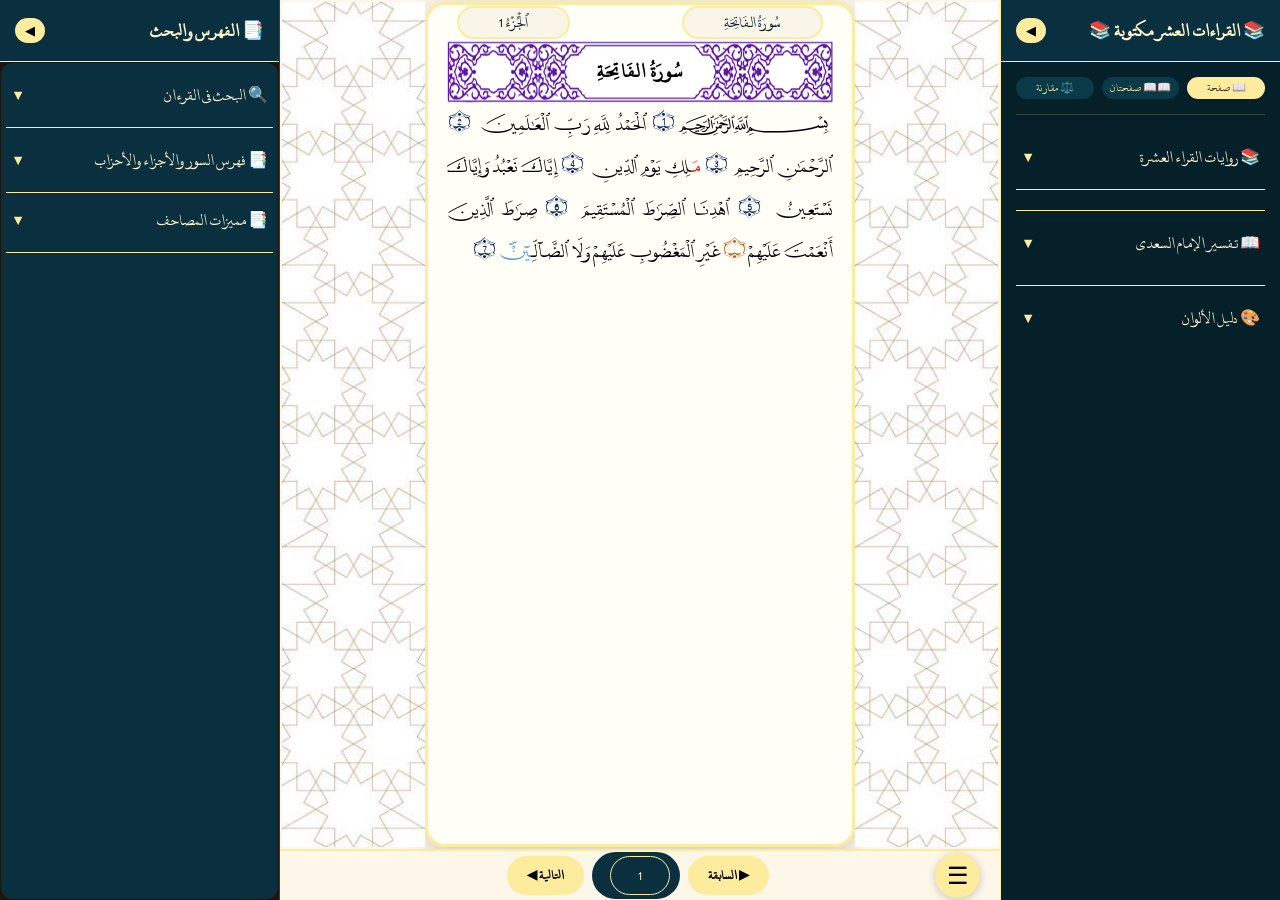
==== commit 34622749: "Add files via upload" ====
--- a/index.html
+++ b/index.html
@@ -342,7 +342,7 @@
     <button id="openLeftMenuBtn" class="menu-open-btn left-open">≡</button>
     <!-- ===== شريط القراءات البديلة (أسفل الصفحة) ===== -->
     <!-- ===== شريط القراءات البديلة (ينزلق إلى اليمين) ===== -->
-    <div id="altBottomBar" style="display: none; position: fixed; bottom: 70px; right: 0; background: rgba(0, 2, 3, 0.95); border-top: 2px solid #FDEB9E; border-right: 2px solid #FDEB9E; padding: 8px 15px; z-index: 9998; direction: rtl; backdrop-filter: blur(10px); transition: all 0.9s ease; box-shadow: 0 -4px 20px rgba(0,0,0,0.3); border-radius: 12px 0 0 12px; max-width: 300px; min-width: 180px;">
+    <div id="altBottomBar" style="display: none; position: fixed; bottom: 80px; right: 180px; background: rgba(0, 2, 3, 0.95); border-top: 4px solid #FDEB9E; border-right: 2px solid #FDEB9E; padding: 8px 15px; z-index: 9998; direction: rtl; backdrop-filter: blur(10px); transition: all 0.9s ease; box-shadow: 0 -4px 20px rgba(0,0,0,0.3); border-radius: 12px 0 0 12px; max-width: 500px; min-width: 240px;">
         <div style="display: flex; justify-content: space-between; align-items: center; margin-bottom: 6px;">
             <div style="color: #ffffff; font-size: 0.9rem; display: flex; align-items: center; gap: 8px;">
                 <span>📝 أوجه الرواية </span>
--- a/style.css
+++ b/style.css
@@ -3249,4 +3249,20 @@
     #altBottomList {
         max-height: 80px !important;
     }
-}+}
+
+ /* ===== الكمبيوتر ===== */
+    @media (min-width: 769px) {
+        #altBottomBar {
+            right: 280px !important;
+        }
+    }
+    
+    /* ===== الهاتف ===== */
+    @media (max-width: 768px) {
+        #altBottomBar {
+            right: 20px !important;
+            max-width: 90% !important;
+            min-width: 180px !important;
+        }
+    }
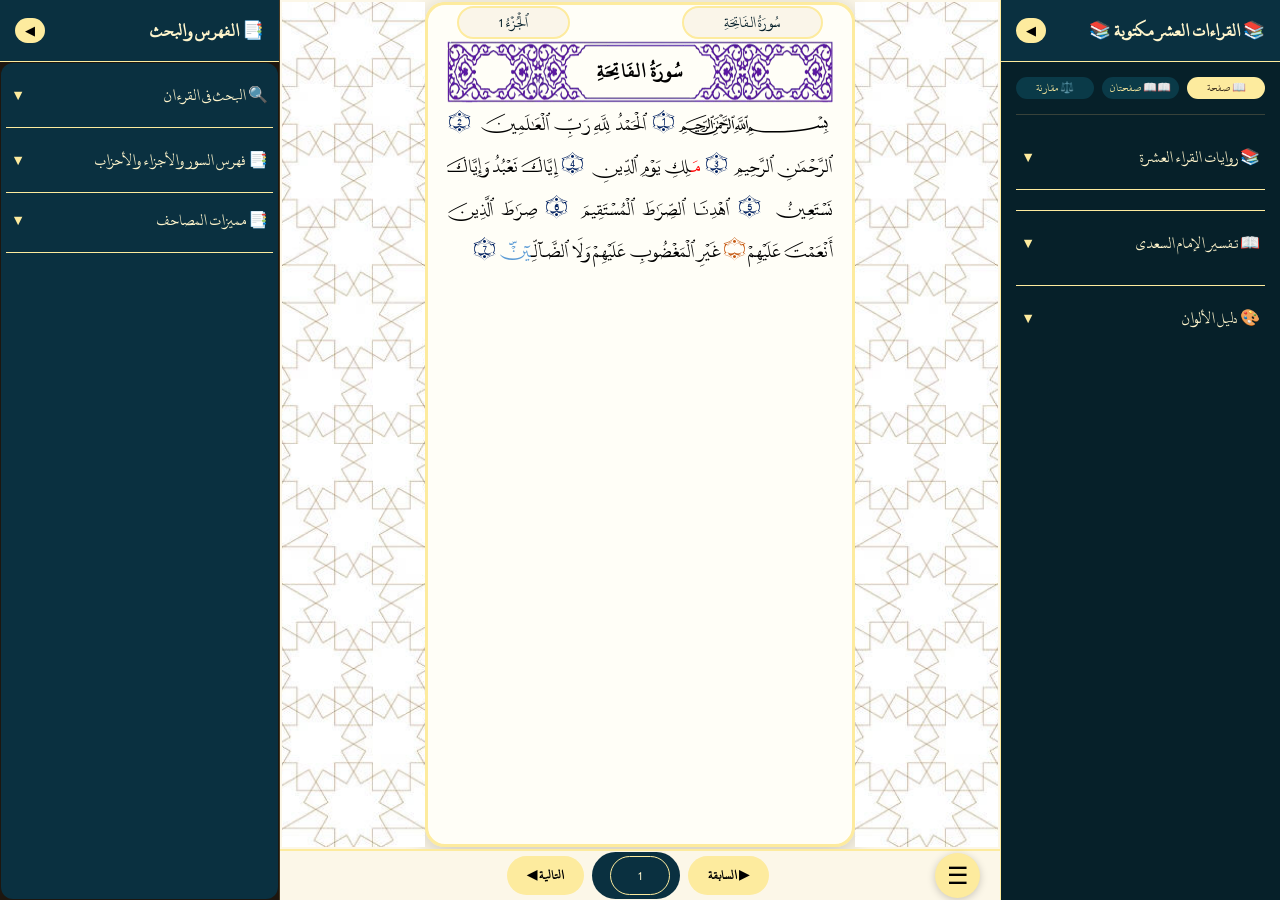
==== commit 193a7fa3: "Add files via upload" ====
--- a/index.html
+++ b/index.html
@@ -342,7 +342,7 @@
     <button id="openLeftMenuBtn" class="menu-open-btn left-open">≡</button>
     <!-- ===== شريط القراءات البديلة (أسفل الصفحة) ===== -->
     <!-- ===== شريط القراءات البديلة (ينزلق إلى اليمين) ===== -->
-    <div id="altBottomBar" style="display: none; position: fixed; bottom: 80px; right: 180px; background: rgba(0, 2, 3, 0.95); border-top: 4px solid #FDEB9E; border-right: 2px solid #FDEB9E; padding: 8px 15px; z-index: 9998; direction: rtl; backdrop-filter: blur(10px); transition: all 0.9s ease; box-shadow: 0 -4px 20px rgba(0,0,0,0.3); border-radius: 12px 0 0 12px; max-width: 500px; min-width: 240px;">
+    <div id="altBottomBar" style="display: none; position: fixed; bottom: 80px; right: 180px; background: rgba(0, 2, 3, 0.95); border-top: 4px solid #FDEB9E; border-right: 2px solid #FDEB9E; padding: 8px 15px; z-index: 9998; direction: rtl; backdrop-filter: blur(10px); transition: all 10s ease; box-shadow: 0 -4px 20px rgba(0,0,0,0.3); border-radius: 12px 0 0 12px; max-width: 500px; min-width: 240px;">
         <div style="display: flex; justify-content: space-between; align-items: center; margin-bottom: 6px;">
             <div style="color: #ffffff; font-size: 0.9rem; display: flex; align-items: center; gap: 8px;">
                 <span>📝 أوجه الرواية </span>
--- a/style.css
+++ b/style.css
@@ -2055,7 +2055,7 @@
 .c23 { color: #893BC3; } /*   التكبير   */
 .c24 { color: #A50021; } /*   الياءات الزوائد   */
 .c25 { color: #0099FF; } /*   الهمز المزدوج   */
-.c26 { color: #FFFF00; } /*   3قاعدة   */
+.c26 { color: #FFFF00; } /*   أخر   */
 
 
 
@@ -3171,7 +3171,7 @@
     border-radius: 8px;
     border-right: 2px solid #FDEB9E;
     cursor: pointer;
-    transition: all 0.2s;
+    transition: all 0.8s;
     font-size: 1.2rem;
     color: #fff;
     display: flex;
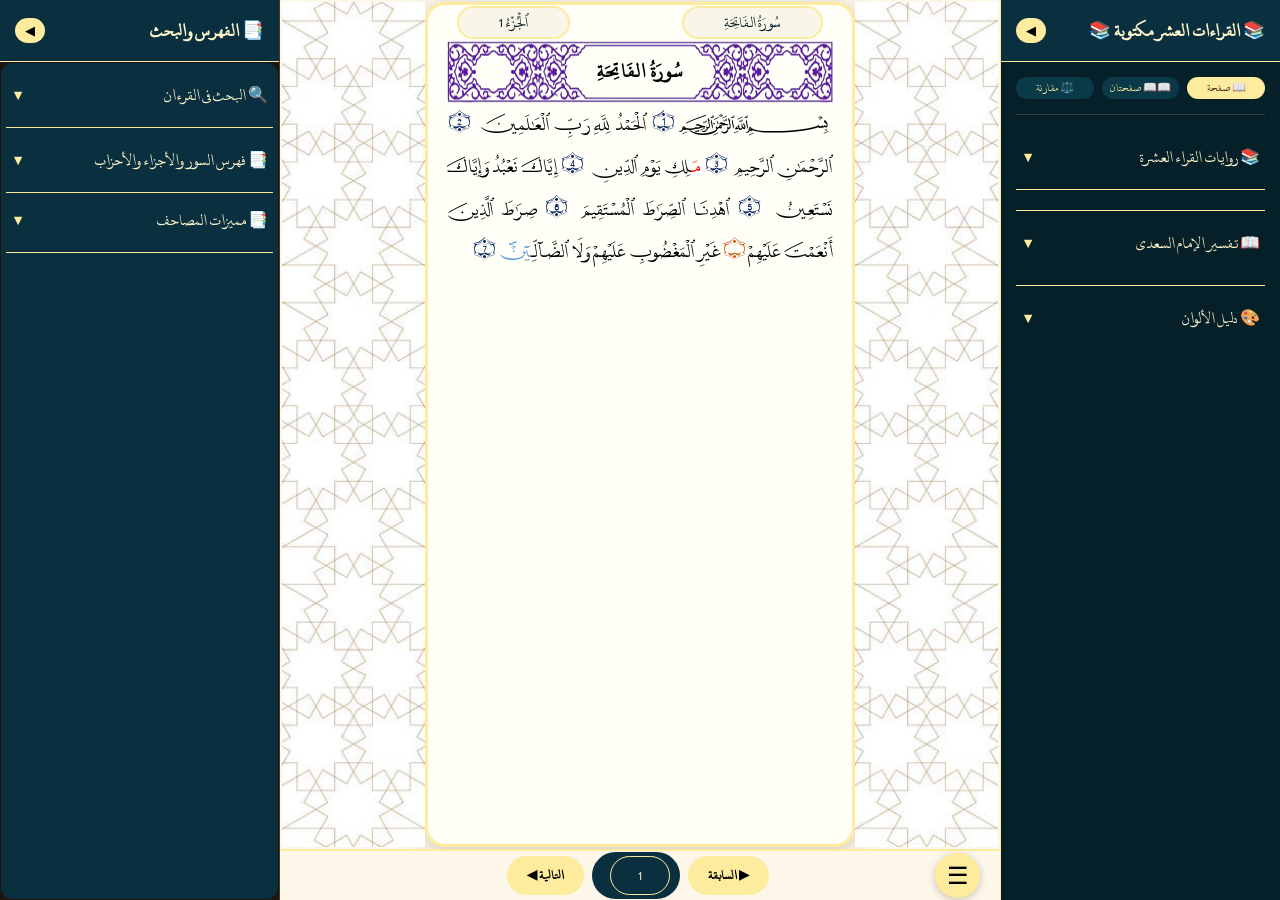
==== commit 186d8cb7: "Add files via upload" ====
--- a/index.html
+++ b/index.html
@@ -342,18 +342,19 @@
     <button id="openLeftMenuBtn" class="menu-open-btn left-open">≡</button>
     <!-- ===== شريط القراءات البديلة (أسفل الصفحة) ===== -->
     <!-- ===== شريط القراءات البديلة (ينزلق إلى اليمين) ===== -->
-    <div id="altBottomBar" style="display: none; position: fixed; bottom: 80px; right: 180px; background: rgba(0, 2, 3, 0.95); border-top: 4px solid #FDEB9E; border-right: 2px solid #FDEB9E; padding: 8px 15px; z-index: 9998; direction: rtl; backdrop-filter: blur(10px); transition: all 10s ease; box-shadow: 0 -4px 20px rgba(0,0,0,0.3); border-radius: 12px 0 0 12px; max-width: 500px; min-width: 240px;">
-        <div style="display: flex; justify-content: space-between; align-items: center; margin-bottom: 6px;">
-            <div style="color: #ffffff; font-size: 0.9rem; display: flex; align-items: center; gap: 8px;">
-                <span>📝 أوجه الرواية </span>
-                <span id="altCount" style="background: rgba(253, 235, 158, 0.2); padding: 0 8px; border-radius: 10px; font-size: 1rem;">0</span>
-            </div>
-            <div style="display: flex; gap: 5px; align-items: center;">
-                <button id="altToggleBtn" onclick="toggleAltBar()" style="background: rgb(0, 0, 0); border: 1px solid #FDEB9E; color: #FDEB9E; padding: 1px 10px; border-radius: 10px; cursor: pointer; font-size: 0.5rem; font-family: 'NouariAbdelkabir',inherit;">◀</button>
-                <button onclick="closeAltBar()" style="background: none; border: none; color: #FDEB9E; font-size: 1rem; cursor: pointer; padding: 0 3px;">✕</button>
-            </div>
-        </div>
-        <div id="altBottomList" style="display: flex; flex-wrap: wrap; gap: 4px; max-height: 100px; overflow-y: auto; padding: 2px 0;"></div>
+    <!-- ===== شريط القراءات البديلة ===== -->
+    <div id="altBottomBar">
+        <div class="alt-header">
+            <div class="alt-title">
+                <span>📝 أوجه الرواية</span>
+                <span id="altCount">0</span>
+            </div>
+            <div class="alt-controls">
+                <button id="altToggleBtn" onclick="toggleAltBar()">◀</button>
+                <button onclick="closeAltBar()">✕</button>
+            </div>
+        </div>
+        <div id="altBottomList"></div>
     </div>
     <script src="script.js"></script>
 </body>
--- a/style.css
+++ b/style.css
@@ -3151,12 +3151,28 @@
 }
 
 /* ========================================
-   شريط القراءات البديلة (ينزلق إلى اليمين)
+   شريط القراءات البديلة
    ======================================== */
 
 #altBottomBar {
+    display: none;
+    position: fixed;
+    bottom: 80px;
+    right: 180px;
+    background: rgba(0, 2, 3, 0.95);
+    border-top: 4px solid #FDEB9E;
+    border-right: 2px solid #FDEB9E;
+    padding: 10px 16px;
+    z-index: 9998;
+    direction: rtl;
+    backdrop-filter: blur(10px);
+    transition: transform 6s ease, opacity 6s ease;
+    box-shadow: 0 -4px 20px rgba(0, 0, 0, 0.3);
+    border-radius: 12px 0 0 12px;
+    max-width: 450px;        /* ← حد أقصى للعرض */
+    min-width: 180px;
+    width: auto !important;  /* ← يتكيف مع المحتوى */
     font-family: 'NouariAbdelkabir', 'Amiri', 'Traditional Arabic', serif;
-    transition: transform 0.6s ease, opacity 0.6s ease;
 }
 
 #altBottomBar.hidden {
@@ -3165,19 +3181,81 @@
     pointer-events: none !important;
 }
 
+/* ===== رأس الشريط ===== */
+#altBottomBar .alt-header {
+    display: flex;
+    justify-content: space-between;
+    align-items: center;
+    margin-bottom: 6px;
+}
+
+#altBottomBar .alt-title {
+    color: #ffffff;
+    font-size: 0.9rem;
+    display: flex;
+    align-items: center;
+    gap: 8px;
+}
+
+#altBottomBar .alt-title #altCount {
+    background: rgba(253, 235, 158, 0.2);
+    padding: 0 8px;
+    border-radius: 10px;
+    font-size: 1rem;
+}
+
+#altBottomBar .alt-controls {
+    display: flex;
+    gap: 5px;
+    align-items: center;
+}
+
+#altBottomBar .alt-controls button {
+    background: none;
+    border: none;
+    color: #FDEB9E;
+    cursor: pointer;
+    font-family: inherit;
+}
+
+#altBottomBar .alt-controls #altToggleBtn {
+    background: rgb(0, 0, 0);
+    border: 1px solid #FDEB9E;
+    padding: 1px 10px;
+    border-radius: 10px;
+    font-size: 0.5rem;
+}
+
+#altBottomBar .alt-controls button:last-child {
+    font-size: 1rem;
+    padding: 0 3px;
+}
+
+/* ===== قائمة البدائل ===== */
+#altBottomList {
+    display: flex;
+    flex-wrap: wrap;
+    gap: 4px;
+    max-height: 200px;
+    overflow-y: auto;
+    padding: 2px 0;
+}
+
+/* ===== عنصر البديل ===== */
 #altBottomBar .alt-item {
     background: rgb(0, 0, 0);
-    padding: 3px 12px;
+    padding: 4px 12px;
     border-radius: 8px;
     border-right: 2px solid #FDEB9E;
     cursor: pointer;
-    transition: all 0.8s;
-    font-size: 1.2rem;
+    transition: all 0.3s;
+    font-size: 1.1rem;
     color: #fff;
     display: flex;
     align-items: center;
-    gap: 6px;
+    gap: 4px;
     flex-wrap: wrap;
+    max-width: 100%;
 }
 
 #altBottomBar .alt-item:hover {
@@ -3194,13 +3272,19 @@
 
 #altBottomBar .alt-item .alt-text {
     color: #ffffff;
-    font-size: 1.2rem;
+    font-size: 1.1rem;
+    word-break: break-word;   /* ← يكسر الكلمات الطويلة */
+    overflow-wrap: break-word;
+    white-space: normal;      /* ← يسمح بالتفاف النص */
+    max-width: 400px;         /* ← حد أقصى للعرض */
+    display: inline-block;
 }
 
 #altBottomBar .alt-item .separator {
     color: #ffffff;
     font-size: 0.8rem;
-    margin: 0 2px;
+    margin-right: 4px;
+    flex-shrink: 0;           /* ← لا يتقلص */
 }
 
 #altBottomBar .alt-item .ref {
@@ -3228,41 +3312,30 @@
     background: rgba(122, 226, 207, 0.12);
 }
 
-/* ===== استجابة الهواتف ===== */
+/* ===== الكمبيوتر ===== */
+@media (min-width: 769px) {
+    #altBottomBar {
+        right: 280px !important;
+    }
+}
+
+/* ===== الهاتف ===== */
 @media (max-width: 768px) {
     #altBottomBar {
+        max-width: 95% !important;
+        min-width: 140px !important;
+        padding: 6px 10px !important;
+        right: 10px !important;
         bottom: 60px !important;
-        max-width: 250px !important;
-        min-width: 160px !important;
-        padding: 6px 10px !important;
     }
     
     #altBottomBar .alt-item {
-        font-size: 1rem !important;
-        padding: 2px 8px !important;
+        font-size: 0.9rem !important;
+        padding: 3px 8px !important;
     }
     
     #altBottomBar .alt-item .alt-text {
-        font-size: 1rem !important;
-    }
-    
-    #altBottomList {
-        max-height: 80px !important;
-    }
-}
-
- /* ===== الكمبيوتر ===== */
-    @media (min-width: 769px) {
-        #altBottomBar {
-            right: 280px !important;
-        }
-    }
-    
-    /* ===== الهاتف ===== */
-    @media (max-width: 768px) {
-        #altBottomBar {
-            right: 20px !important;
-            max-width: 90% !important;
-            min-width: 180px !important;
-        }
-    }+        font-size: 0.9rem !important;
+        max-width: 200px !important;
+    }
+}
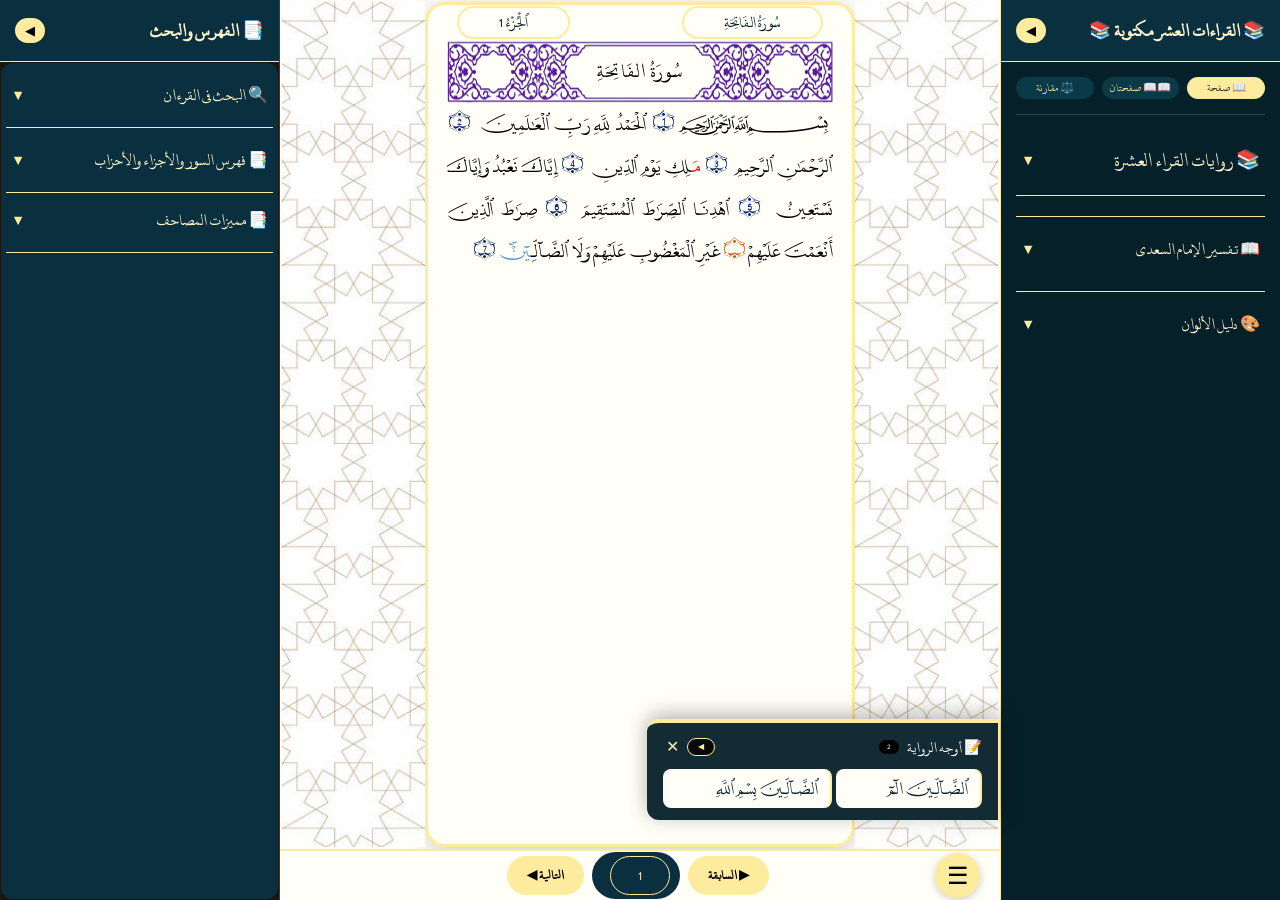
==== commit 8c31592e: "Add files via upload" ====
--- a/index.html
+++ b/index.html
@@ -137,6 +137,7 @@
                         </div>
                     </div>
                 </div>
+                 <!-- ===== قسم فهرس السور ===== -->
                 <div class="index-section">
                     <div class="index-header">
                         <span>📑 فهرس السور والأجزاء والأحزاب</span>
@@ -151,7 +152,7 @@
                         <div id="indexList" class="index-list"></div>
                     </div>
                 </div>
-                <!-- ===== قسم مميزات المصاحف (قابل للطي، بنفس تنسيق البحث) ===== -->
+                <!-- ===== قسم مميزات المصاحف  ===== -->
                 <div class="features-section">
                     <div class="features-header">
                         <span>📑  مميزات المصاحف</span>
@@ -168,7 +169,14 @@
                             ✨ استمع للقراءات العشر  ✨
                         </a>
                         <a href="stats/stats.html" class="features-link" target="_blank">
+                            
                             ✨ إحصائيات الكلمات الملونة  ✨
+                        </a>
+                        <a href="compare/compare.html" class="features-link" target="_blank">
+                            ✨ مقارنة أصول الرواية  ✨
+                        </a>
+                        <a href="al-usul/al-usul.html" class="features-link" target="_blank">
+                            ✨ الأصول ✨ 
                         </a>
                         <a href="https://massahifalossol-nouari.github.io/MassahifAlossolAlmolawana/" class="features-link" target="_blank">
                             ✨ تحميل مصاحف الأصول الملونة PDF ✨
@@ -330,6 +338,12 @@
                     <a href="stats/stats.html" class="features-link" target="_blank">
                             ✨ إحصائيات الكلمات الملونة  ✨
                     </a>
+                    <a href="compare/compare.html" class="features-link" target="_blank">
+                        ✨ مقارنة أصول الرواية  ✨
+                    </a>
+                    <a href="al-usul/al-usul.html" class="features-link" target="_blank">
+                        ✨ الأصول ✨ 
+                    </a>
                     <a href="https://massahifalossol-nouari.github.io/MassahifAlossolAlmolawana/" class="features-link" target="_blank">
                         ✨ تحميل مصاحف الأصول الملونة PDF ✨
                     </a>
--- a/style.css
+++ b/style.css
@@ -30,7 +30,7 @@
     --text-black: #06202B;              /* أزرق داكن للنصوص */
     
     /* خلفية صفحة المصحف */
-    --quran-page-bg: #FFFEF7;           /* أبيض دافئ جداً */
+    --quran-page-bg: #fffef7;           /* أبيض دافئ جداً */
     
     /* لون رقم الآية */
     --ayah-number-color: #002060;       /* أزرق مخضر غامق */
@@ -41,7 +41,7 @@
     --dark-accent: #7AE2CF;             /* أزرق مخضر فاتح (لونك) */
     --dark-accent-light: #A0ECE0;
     --dark-card-bg: #06202B;
-    --dark-text: #FDEB9E;               /* أصفر فاتح في الليل */
+    --dark-text: #fcf9ee;               /* أصفر فاتح في الليل */
     
     /* ========== ألوان إضافية ========== */
     --body-bg: #E8F5E9;
@@ -210,7 +210,7 @@
     flex: 1;
     display: flex;
     flex-direction: column;
-    background: #fcf7e8;
+    background: Var(--quran-page-bg) ;
     overflow: hidden;
 }
 
@@ -251,9 +251,9 @@
     /* الإطار الدائري */
     border: 1px solid var(--primary-gold) !important;
     border-radius: 30px !important;  /* دائري */
-    background: #fdfdfd;
+    background: Var(--quran-page-bg) ;
     font-size: 0.9rem;
-    padding: 4px 20px;
+    padding: 4px 40px;
     border-radius: 25px;
     color: #000;
 }
@@ -262,11 +262,11 @@
     /* الإطار الدائري */
     border: 1px solid var(--primary-gold) !important;
     border-radius: 30px !important;  /* دائري */
-    background: #fdfdfd;
+    background: Var(--quran-page-bg);
     font-size: 0.9rem;
-    padding: 4px 20px;
+    padding: 4px 40px;
     border-radius: 25px;
-    color: #000;
+    color: #000000;
 }
 
 /* ========== الوضع الليلي ========== */
@@ -293,7 +293,7 @@
     height: 100%;
     overflow: auto;
     padding: 0.3cm;
-    background: #fffcf0;
+    background:Var(--quran-page-bg) ;
     border-radius: 15px;
 }
 
@@ -307,7 +307,7 @@
     flex: 1;
     overflow: auto;
     padding: 0.3cm;
-    background: #fffcf0;
+    background: Var(--quran-page-bg) ;
     border-radius: 15px;
 }
 
@@ -321,7 +321,7 @@
     flex: 1;
     display: flex;
     flex-direction: column;
-    background: #fffcf0;
+    background: Var(--quran-page-bg) ;
     border-radius: 15px;
     overflow: hidden;
 }
@@ -978,7 +978,7 @@
         flex-direction: column;
         height: 100vh;
         width: 100%;
-        background: #fcf7e8;
+        background: Var(--quran-page-bg);
         position: fixed;
         top: 0;
         left: 0;
@@ -989,24 +989,22 @@
     
     /* الشريط العلوي */
     .mobile-top-bar {
-        background: var(--bg-dark-brown);
+        background: Var(--quran-page-bg);
         padding: 2px 15px;
         display: flex;
         justify-content: space-between;
         align-items: center;
-        border-bottom: 2px solid var(--primary-gold);
+        border-bottom: 2px solid Var(--quran-page-bg);
     }
     
     .mobile-top-bar .surah-name {
         color: #5a402a;
         font-size: 1rem;
-        font-weight: bold;
     }
     
     .mobile-top-bar .juz-number {
         color: #5a402a;
         font-size: 1rem;
-        font-weight: bold;
     }
     
     /* منطقة المصحف */
@@ -1019,13 +1017,13 @@
     
        /* ===== الشريط السفلي للهواتف (النسخة الوحيدة) ===== */
     .mobile-bottom-bar {
-        background: var(--bg-dark-brown);
+        background: Var(--quran-page-bg);
         padding: 3px 8px;
         display: flex;
         justify-content: space-between;
         align-items: center;
         gap: 8px;
-        border-top: 1px solid var(--primary-gold);
+        border-top: 1px solid Var(--quran-page-bg);
         position: fixed;
         bottom: 0;
         left: 0;
@@ -1041,7 +1039,6 @@
         border-radius: 50%;
         cursor: pointer;
         font-size: 1rem;
-        font-weight: bold;
     }
     
     .mobile-bottom-bar .page-input-wrapper {
@@ -1062,7 +1059,6 @@
         border-radius: 50%;
         cursor: pointer;
         font-size: 1rem;
-        font-weight: bold;
     }
     
     .nav-btn:active {
@@ -1322,7 +1318,6 @@
 /* اسم السورة داخل الإطار */
 .surah-name {
     font-size: calc(var(--quran-font-size, 1.2rem) * 1.02);
-    font-weight: bold;
     color: #000;
     background: none;
     padding: 0 1px;
@@ -1874,7 +1869,7 @@
         background: var(--bg-card-dark);
         cursor: pointer;
         color: var(--primary-gold-light);
-        font-weight: bold;
+       
     }
     
     .settings-toggle {
@@ -2193,7 +2188,7 @@
     text-align: center;
     
     /* خلفية شفافة قليلاً */
-    background: rgba(201, 168, 107, 0.1) !important;
+    background:var(--quran-page-bg) !important;
 }
 
 /* 5. إزالة أي مسافة بين الشريط والنص */
@@ -2356,7 +2351,7 @@
 }
 
 .tafsir-display .tafsir-text {
-    font-size: 0.9rem;
+    font-size: 1.2rem;
     line-height: 1.6;
     text-align: justify;   /* ← أضف هذا */
 }
@@ -2601,7 +2596,7 @@
     align-items: center;
     padding: 8px 5px;
     color: var(--primary-gold-light);
-    font-size: 1rem;
+    font-size: 1.2rem;
     cursor: pointer;
 }
 
@@ -3159,7 +3154,7 @@
     position: fixed;
     bottom: 80px;
     right: 180px;
-    background: rgba(0, 2, 3, 0.95);
+    background: var(--bg-sidebar);
     border-top: 4px solid #FDEB9E;
     border-right: 2px solid #FDEB9E;
     padding: 10px 16px;
@@ -3198,10 +3193,10 @@
 }
 
 #altBottomBar .alt-title #altCount {
-    background: rgba(253, 235, 158, 0.2);
+    background: #000000;
     padding: 0 8px;
     border-radius: 10px;
-    font-size: 1rem;
+    font-size: 0.5rem;
 }
 
 #altBottomBar .alt-controls {
@@ -3219,7 +3214,7 @@
 }
 
 #altBottomBar .alt-controls #altToggleBtn {
-    background: rgb(0, 0, 0);
+    background:   #080808;
     border: 1px solid #FDEB9E;
     padding: 1px 10px;
     border-radius: 10px;
@@ -3243,14 +3238,14 @@
 
 /* ===== عنصر البديل ===== */
 #altBottomBar .alt-item {
-    background: rgb(0, 0, 0);
+    background: var(--quran-page-bg) !important;
     padding: 4px 12px;
     border-radius: 8px;
     border-right: 2px solid #FDEB9E;
     cursor: pointer;
     transition: all 0.3s;
     font-size: 1.1rem;
-    color: #fff;
+    color: #0f0f0f;
     display: flex;
     align-items: center;
     gap: 4px;
@@ -3271,7 +3266,7 @@
 }
 
 #altBottomBar .alt-item .alt-text {
-    color: #ffffff;
+    color: var(--text-black);
     font-size: 1.1rem;
     word-break: break-word;   /* ← يكسر الكلمات الطويلة */
     overflow-wrap: break-word;
@@ -3330,12 +3325,12 @@
     }
     
     #altBottomBar .alt-item {
-        font-size: 0.9rem !important;
+        font-size: 1.4rem !important;
         padding: 3px 8px !important;
     }
     
     #altBottomBar .alt-item .alt-text {
-        font-size: 0.9rem !important;
+        font-size: 1.4rem !important;
         max-width: 200px !important;
     }
 }
